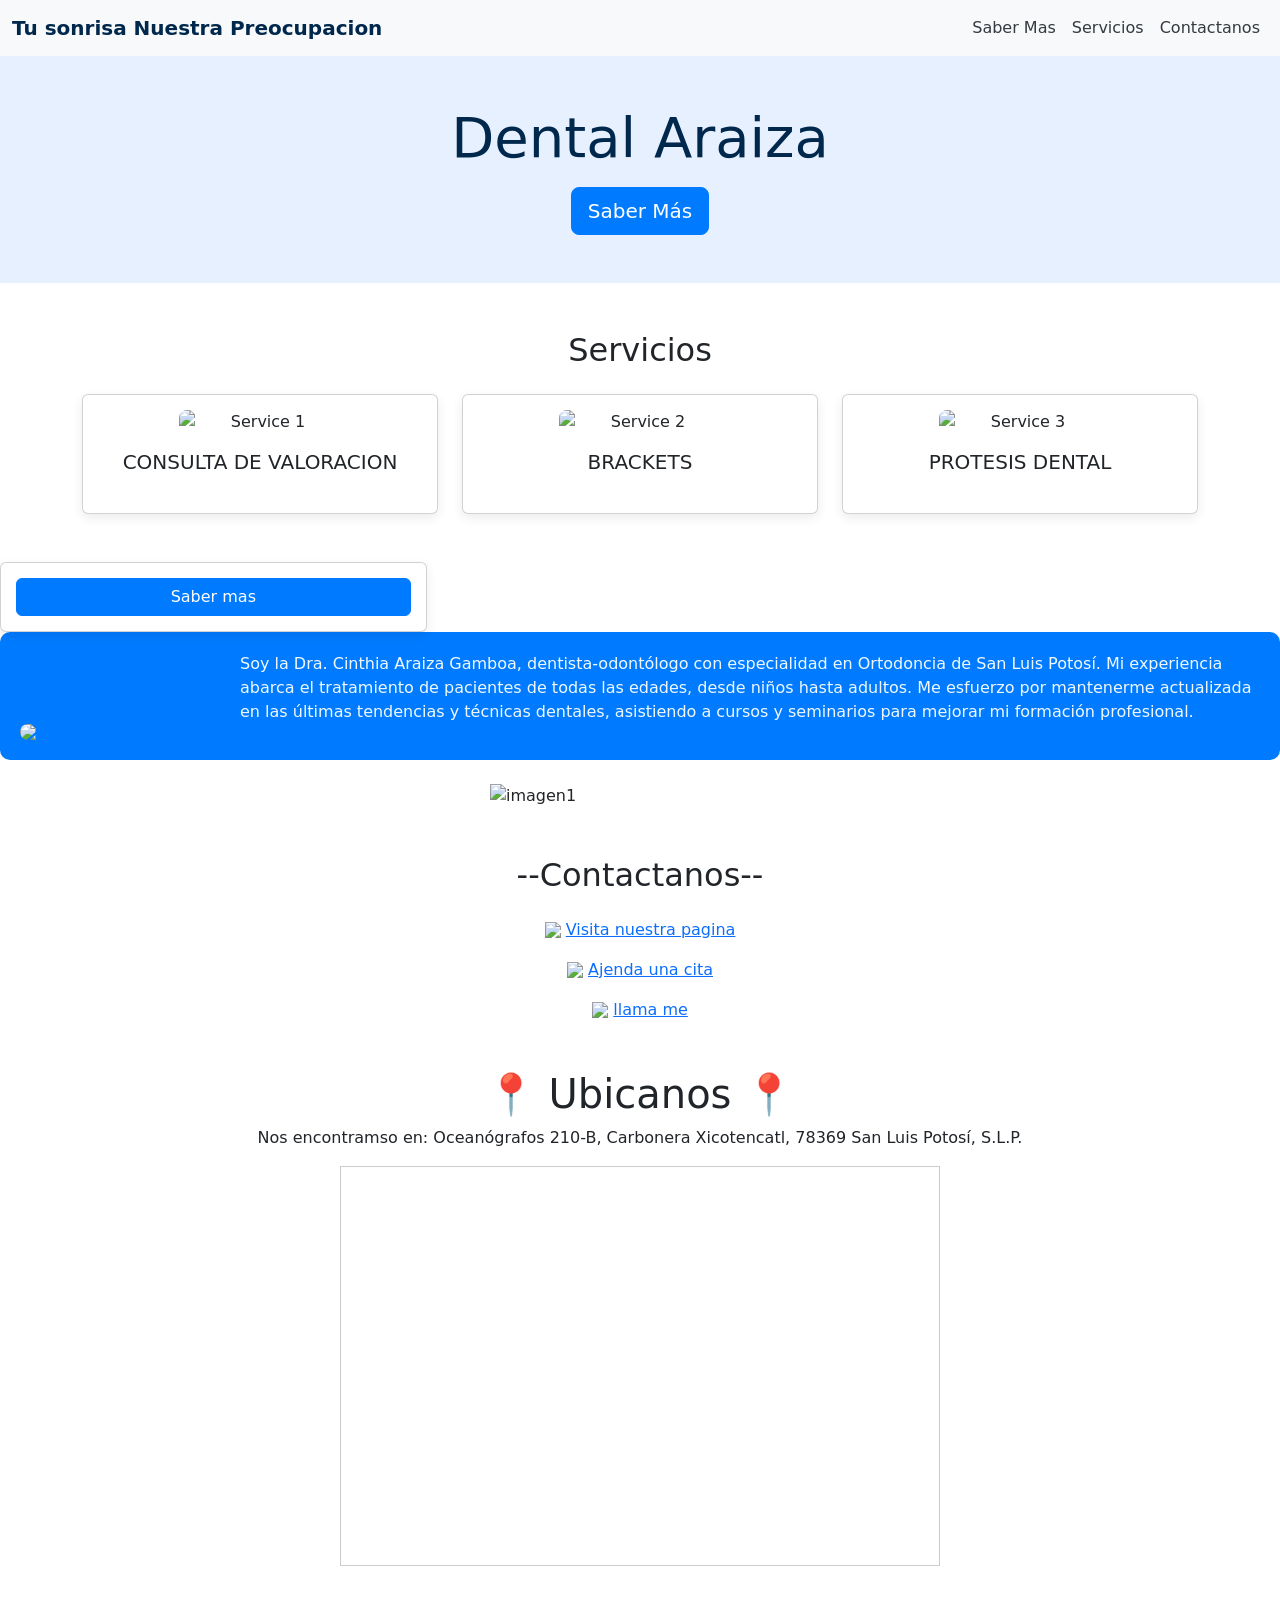
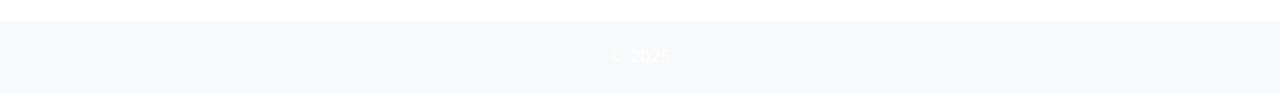
==== index.html @ 62133e4f "Fix HTML formatting and update Bootstrap links" ====
<!DOCTYPE html>
<html lang="en">
<head>
    <meta charset="UTF-8">
    <meta name="viewport" content="width=device-width, initial-scale=1.0">
    <title>Dental Araiza</title>
    <!--Prueba de favicon-->
    <link rel="icon" href="https://tinyurl.com/54ddybhw" type="image/x-icon">
    <link href="https://cdn.jsdelivr.net/npm/bootstrap@5.2.3/dist/css/bootstrap.min.css" rel="stylesheet">
    <link href="styleindex.css" rel="stylesheet">
    <script src="https://cdn.jsdelivr.net/npm/bootstrap@5.2.3/dist/js/bootstrap.bundle.min.js"></script>
    <link href="https://cdn.jsdelivr.net/npm/bootstrap@5.3.3/dist/css/bootstrap.min.css" rel="stylesheet">
    <script src="https://cdn.jsdelivr.net/npm/bootstrap@5.3.3/dist/js/bootstrap.bundle.min.js"></script>
</head>
<body>
    <nav class="navbar navbar-expand-lg navbar-light bg-light">
        <div class="container-fluid">
            <a class="navbar-brand" href="#">Tu sonrisa Nuestra Preocupacion</a>
            <button class="navbar-toggler" type="button" data-bs-toggle="collapse" data-bs-target="#navbarNav" aria-controls="navbarNav" aria-expanded="false" aria-label="Toggle navigation">
                <span class="navbar-toggler-icon"></span>
            </button>
            <div class="collapse navbar-collapse" id="navbarNav">
                <ul class="navbar-nav ms-auto">
                    <li class="nav-item">
                        <a class="nav-link" href="#mas">Saber Mas</a>
                    </li>
                    <li class="nav-item">
                        <a class="nav-link" href="servicio.html">Servicios</a>
                    </li>
                    <li class="nav-item">
                        <a class="nav-link" href="#contactanos">Contactanos</a>
                    </li>
                </ul>
            </div>
        </div>
    </nav>

    <div class="container-fluid bg-light text-center py-5">
        <h1 class="display-4">Dental Araiza</h1>
        <p class="lead"></p>
        <a href="#mas" class="btn btn-primary btn-lg">Saber Más</a>
    </div>

    <div class="container my-5" id="services">
        <h2 class="text-center mb-4">Servicios</h2>
        <div class="row">
            <div class="col-md-4">
                <div class="card">
                    <img src="https://tinyurl.com/2xsndt2h" class="card-img-top" alt="Service 1">
                    <div class="card-body">
                        <h5 class="card-title">CONSULTA DE VALORACION</h5>
                    </div>
                </div>
            </div>
            <div class="col-md-4">
                <div class="card">
                    <img src="https://tinyurl.com/2daadvd9" class="card-img-top" alt="Service 2">
                    <div class="card-body">
                        <h5 class="card-title">BRACKETS</h5>
                    </div>
                </div>
            </div>
            <div class="col-md-4">
                <div class="card">
                    <img src="https://tinyurl.com/4r7c37hk" class="card-img-top" alt="Service 3">
                    <div class="card-body">
                        <h5 class="card-title">PROTESIS DENTAL</h5>
                    </div>
                </div>
            </div>
        </div>
    </div>
            <div class="col-md-4">
                <div class="card">
                        <a href="servicio.html" class="btn btn-primary">Saber mas</a>
                </div>
            </div>

    <div id="mas">
        <div class="About">
            <img class="doctor" src="https://tinyurl.com/j8mm323s">
            <p>Soy la Dra. Cinthia Araiza Gamboa, dentista-odontólogo con especialidad en Ortodoncia de San Luis Potosí. Mi experiencia abarca el tratamiento de pacientes de todas las edades, desde niños hasta adultos. Me esfuerzo por mantenerme actualizada en las últimas tendencias y técnicas dentales, asistiendo a cursos y seminarios para mejorar mi formación profesional.</p>
        </div>
    </div>
    <br>
<div id="demo" class="carousel slide" data-bs-ride="carousel">
    <!-- Indicators/dots -->
    <div class="carousel-indicators">
        <button type="button" data-bs-target="#demo" data-bs-slide-to="0" class="active"></button>
        <button type="button" data-bs-target="#demo" data-bs-slide-to="1"></button>
        <button type="button" data-bs-target="#demo" data-bs-slide-to="2"></button>
    </div>
    <!-- The slideshow/carousel -->
    <div class="carousel-inner">
        <div class="carousel-item active">
            <img src="https://tinyurl.com/y52wh85e" alt="imagen1" class="d-block fotos">
        </div>
        <div class="carousel-item">
            <img src="https://tinyurl.com/4mb5wj7v" alt="imagen2" class="d-block fotos">
        </div>
        <div class="carousel-item">
            <img src="https://tinyurl.com/yc4af867" alt="imagen3" class="d-block fotos">
        </div>
    </div>
    <!-- Left and right controls/icons -->
    <button class="carousel-control-prev" type="button" data-bs-target="#demo" data-bs-slide="prev">
        <span class="carousel-control-prev-icon"></span>
    </button>
    <button class="carousel-control-next" type="button" data-bs-target="#demo" data-bs-slide="next" >
        <span class="carousel-control-next-icon"></span>
    </button>
</div>


    </div>
    <div class="container my-5" id="contactanos">
        <h2 class="text-center mb-4">--Contactanos--</h2>
        <div><center><p> <img src="https://tinyurl.com/3adaf8fm" height="50">  
        <a href="https://www.facebook.com/share/16NKYJTuX9/">Visita nuestra pagina</a> </p>
        <img src="https://tinyurl.com/ycyra7s7"  height="50">
        <a href="https://wa.me?524442342715">Ajenda una cita </a>
       <p></p> 
       <img src="https://th.bing.com/th/id/OIP.udYqI-7WqzTa433W3E5ZgAHaHc?w=218&h=219&c=7&r=0&o=7&dpr=1.3&pid=1.7&rm=3" height="50">
       <a href="tel://4444242761/"> llama me </a></center>
        </div>
    </div>
 <div class="container my-5" id="ubicanos">
    <center><h1>  &#128205; Ubicanos &#128205;</h1>
        <p>Nos encontramso en: Oceanógrafos 210-B, Carbonera Xicotencatl, 78369 San Luis Potosí, S.L.P. </p>
        <iframe src="https://tinyurl.com/2tpsj77n" width="600" 
        height="400" 
        style="border:1px solid #ccc;">
    </iframe>
    </center>

</div>

    <footer class="bg-light text-center py-4">
        <p>© 2025</p>
    </footer>
</body>

</html>
---- styleindex.css ----
/* --- 1. Variables y Animaciones Globales --- */
:root {
    --blue-primary: #007bff;
    --blue-dark: #00274c;
    --blue-light: #e6f0ff;
    --text-color: #343a40;
}

body {
    font-family: 'Segoe UI', Tahoma, Geneva, Verdana, sans-serif;
}

a, button, .card {
    transition: all 0.3s ease-in-out; 
}


.container-fluid.bg-light.text-center.py-5 {
    background-color: var(--blue-light) !important;
    color: var(--blue-dark);
}

.display-4 {
    color: var(--blue-dark);
}

.navbar-brand {
    font-weight: 900;
    color: var(--blue-dark) !important;
}

.navbar-light .navbar-nav .nav-link {
    color: var(--text-color);
}


.navbar-light .navbar-nav .nav-link:hover {
    color: var(--blue-primary) !important;
    text-shadow: 0 0 5px rgba(0, 123, 255, 0.4); /* Efecto de resplandor azul */
}

.btn-primary {
    background-color: var(--blue-primary) !important;
    border-color: var(--blue-primary) !important;
    position: relative; 
    overflow: hidden;
}

/* Animación: Sombra de pulsación al pasar el ratón en el botón */
.btn-primary:hover {
    background-color: #0056b3 !important; /* Azul más oscuro al hover */
    box-shadow: 0 0 20px rgba(0, 123, 255, 0.6); /* Sombra intensa */
    transform: translateY(-2px); /* Se levanta ligeramente */
}

/* --- 3. Estilos de Tarjetas (Servicios) --- */

.card {
    border: 1px solid var(--blue-light);
    box-shadow: 0 4px 12px rgba(0, 0, 0, 0.08);
    text-align: center;
    padding: 15px;
}
.card img{
    height: 50%;
    width: 50%;
    display: block;
    margin: 0 auto;
    border-radius: 8px;
}
/* Animación: Card se levanta y la imagen se agranda ligeramente */
.card:hover {
    box-shadow: 0 8px 20px rgba(0, 0, 0, 0.15); /* Sombra más grande */
    transform: translateY(-8px); /* Se mueve hacia arriba */
}

.card-img-top {
    /* Aseguramos que la transición sea solo para la imagen */
    transition: transform 0.5s ease-in-out;
    overflow: hidden;
}

.card:hover .card-img-top {
    transform: scale(1.05); /* Zoom sutil en la imagen al hacer hover en la tarjeta */
}

/* --- 4. Estilo de Footer --- */
footer {
    background-color: var(--blue-dark) !important; /* Fondo azul marino profundo */
    color: #ffffff !important;
}

footer p {
    margin: 0;
}

.fotos {
    display: block;            
    margin: 0 auto;            
    max-width: 300px;             
    height: auto;                
}

.About {
    background-color: var(--blue-primary);
    color: aliceblue;
    display: flex;              
    align-items: flex-end;     
    gap: 20px;                 
    padding: 20px;             
    border-radius: 10px;        
}

.doctor {
    height: auto;               
    width: 200px;              
    max-width: 40%;            
    border-radius: 8px;         
    object-fit: cover;          
    display: block;
}

.About p {
    flex: 1;                   
    font-size: 1rem;
    line-height: 1.5;           
}
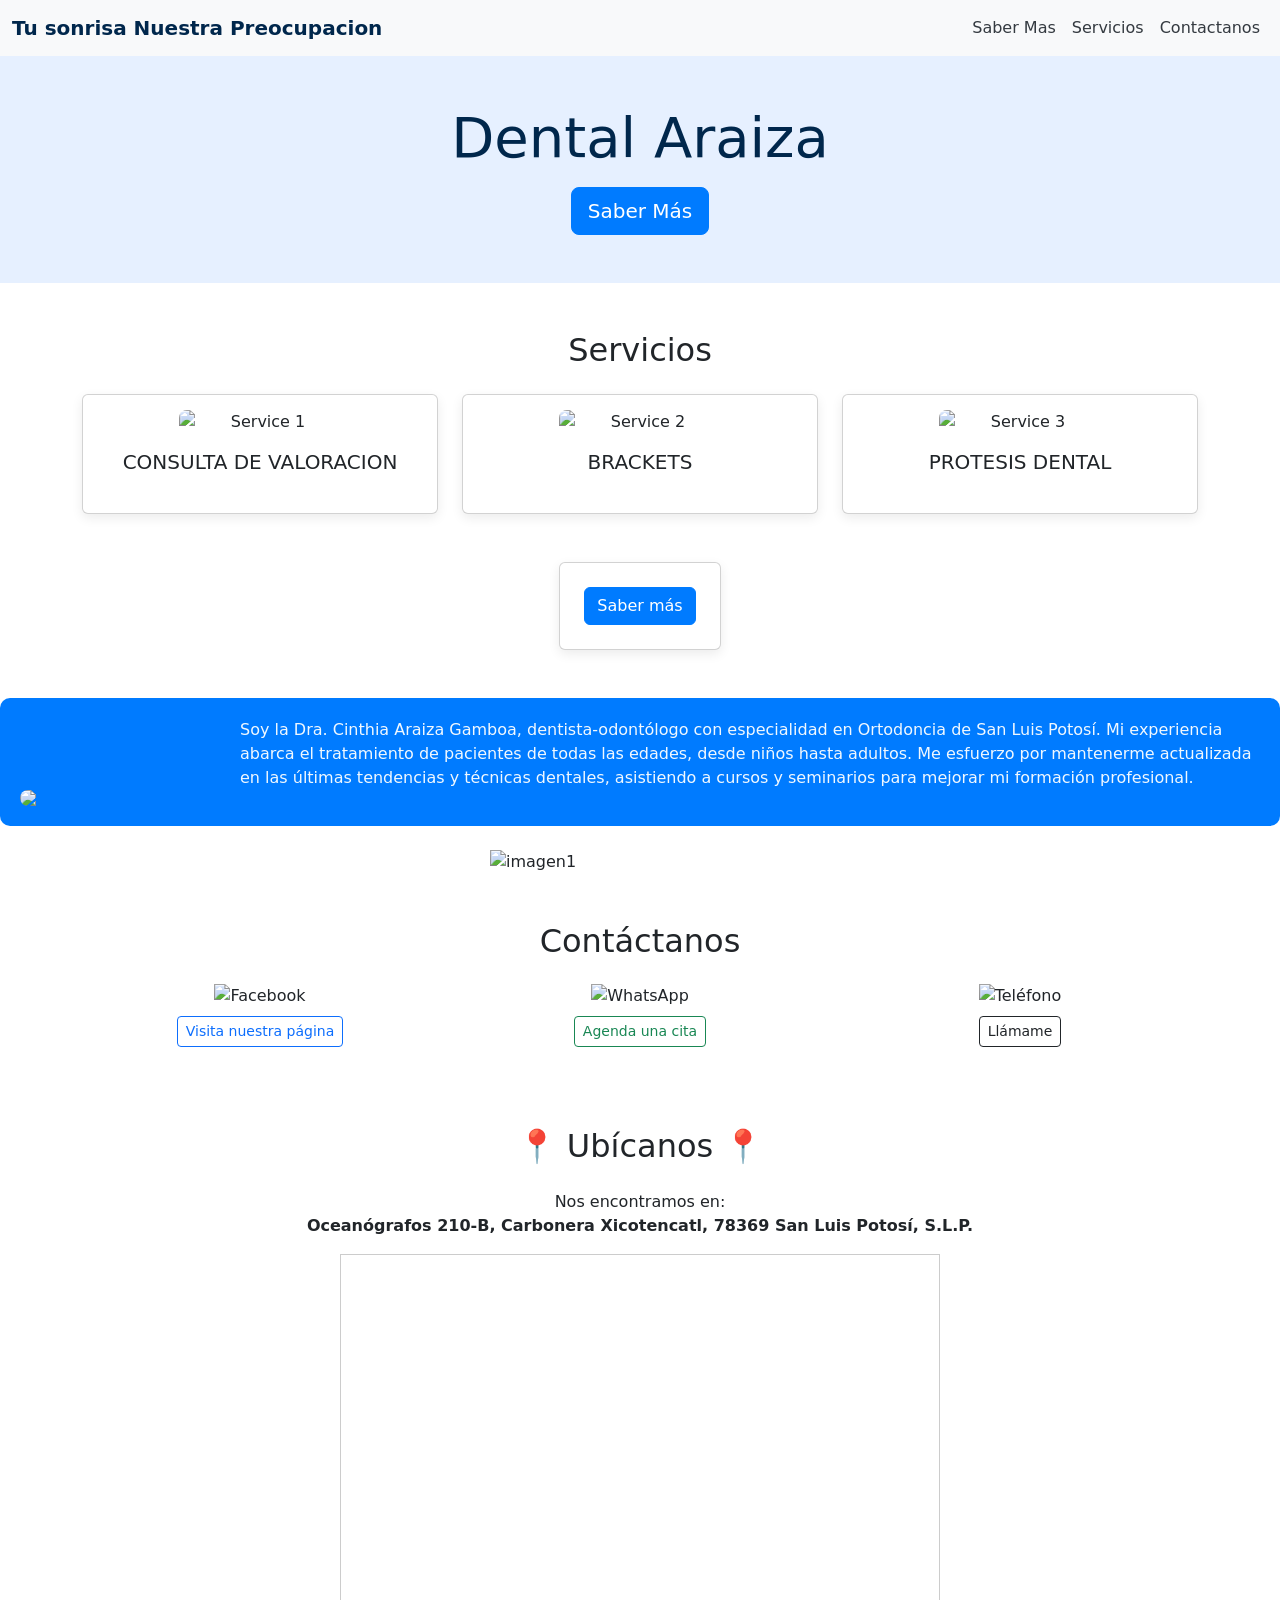
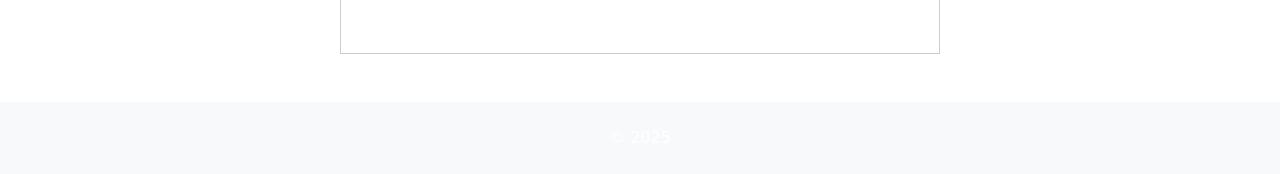
==== commit 3980de88: "Update index.html" ====
--- a/index.html
+++ b/index.html
@@ -70,11 +70,13 @@
             </div>
         </div>
     </div>
-            <div class="col-md-4">
-                <div class="card">
-                        <a href="servicio.html" class="btn btn-primary">Saber mas</a>
-                </div>
-            </div>
+
+<div class="d-flex justify-content-center my-5">
+  <div class="card p-4 text-center">
+    <a href="servicio.html" class="btn btn-primary">Saber más</a>
+  </div>
+</div>
+
 
     <div id="mas">
         <div class="About">
@@ -112,28 +114,50 @@
 </div>
 
 
+<div class="container my-5" id="contactanos">
+  <h2 class="text-center mb-4">Contáctanos</h2>
+  <div class="row text-center">
+    <!-- Facebook -->
+    <div class="col-md-4 mb-3">
+      <img src="https://tinyurl.com/3adaf8fm" height="50" alt="Facebook">
+      <p class="mt-2">
+        <a href="https://www.facebook.com/share/16NKYJTuX9/" class="btn btn-outline-primary btn-sm">
+          Visita nuestra página
+        </a>
+      </p>
     </div>
-    <div class="container my-5" id="contactanos">
-        <h2 class="text-center mb-4">--Contactanos--</h2>
-        <div><center><p> <img src="https://tinyurl.com/3adaf8fm" height="50">  
-        <a href="https://www.facebook.com/share/16NKYJTuX9/">Visita nuestra pagina</a> </p>
-        <img src="https://tinyurl.com/ycyra7s7"  height="50">
-        <a href="https://wa.me?524442342715">Ajenda una cita </a>
-       <p></p> 
-       <img src="https://th.bing.com/th/id/OIP.udYqI-7WqzTa433W3E5ZgAHaHc?w=218&h=219&c=7&r=0&o=7&dpr=1.3&pid=1.7&rm=3" height="50">
-       <a href="tel://4444242761/"> llama me </a></center>
-        </div>
+    <!-- WhatsApp -->
+    <div class="col-md-4 mb-3">
+      <img src="https://tinyurl.com/ycyra7s7" height="50" alt="WhatsApp">
+      <p class="mt-2">
+        <a href="https://wa.me/524442342715" class="btn btn-outline-success btn-sm">
+          Agenda una cita
+        </a>
+      </p>
     </div>
- <div class="container my-5" id="ubicanos">
-    <center><h1>  &#128205; Ubicanos &#128205;</h1>
-        <p>Nos encontramso en: Oceanógrafos 210-B, Carbonera Xicotencatl, 78369 San Luis Potosí, S.L.P. </p>
-        <iframe src="https://tinyurl.com/2tpsj77n" width="600" 
-        height="400" 
-        style="border:1px solid #ccc;">
-    </iframe>
-    </center>
+    <!-- Teléfono -->
+    <div class="col-md-4 mb-3">
+      <img src="https://th.bing.com/th/id/OIP.udYqI-7WqzTa433W3E5ZgAHaHc?w=218&h=219&c=7&r=0&o=7&dpr=1.3&pid=1.7&rm=3" height="50" alt="Teléfono">
+      <p class="mt-2">
+        <a href="tel:4444242761" class="btn btn-outline-dark btn-sm">
+          Llámame
+        </a>
+      </p>
+    </div>
+  </div>
+</div>
 
+<div class="container my-5" id="ubicanos">
+  <h2 class="text-center mb-4">📍 Ubícanos 📍</h2>
+  <p class="text-center">
+    Nos encontramos en: <br>
+    <strong>Oceanógrafos 210-B, Carbonera Xicotencatl, 78369 San Luis Potosí, S.L.P.</strong>
+  </p>
+  <div class="d-flex justify-content-center">
+    <iframe src="https://tinyurl.com/2tpsj77n" width="600" height="400" style="border:1px solid #ccc;" allowfullscreen="" loading="lazy"></iframe>
+  </div>
 </div>
+
 
     <footer class="bg-light text-center py-4">
         <p>© 2025</p>
@@ -147,4 +171,3 @@
 
 
 
-
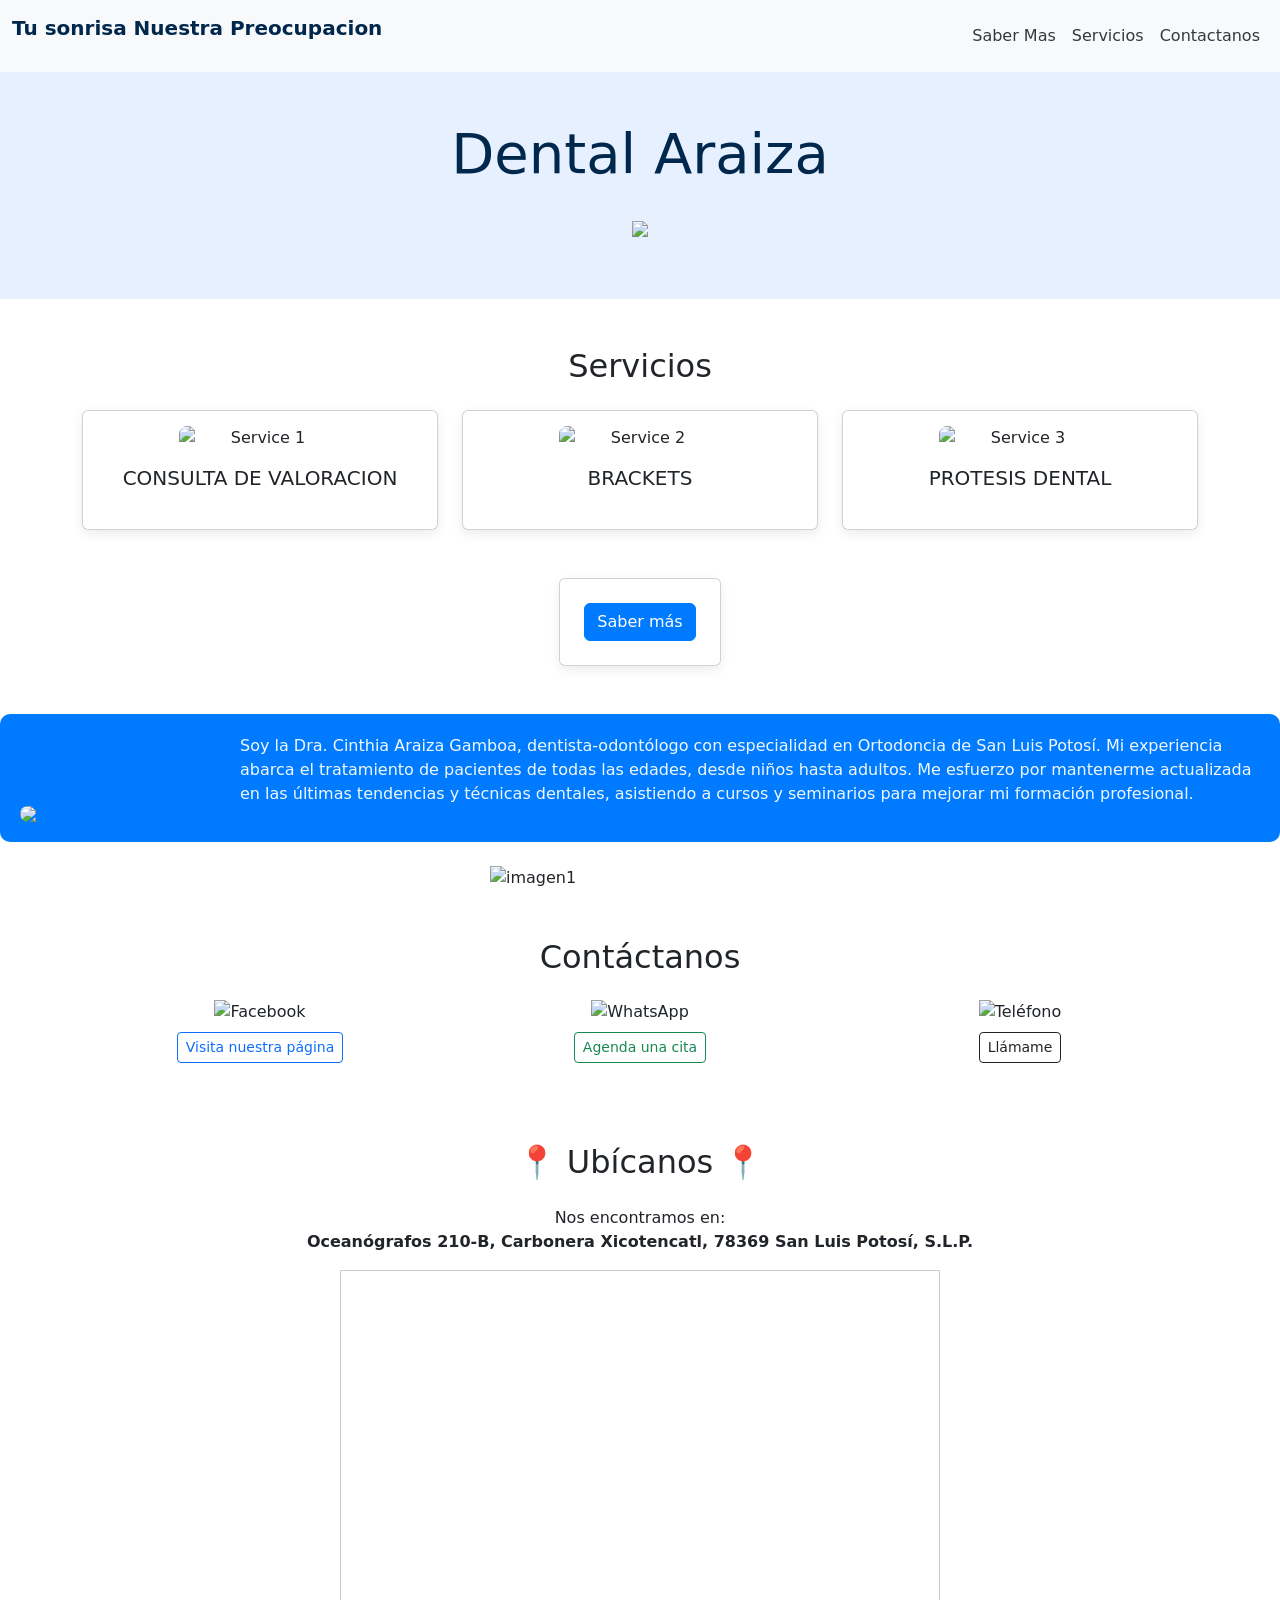
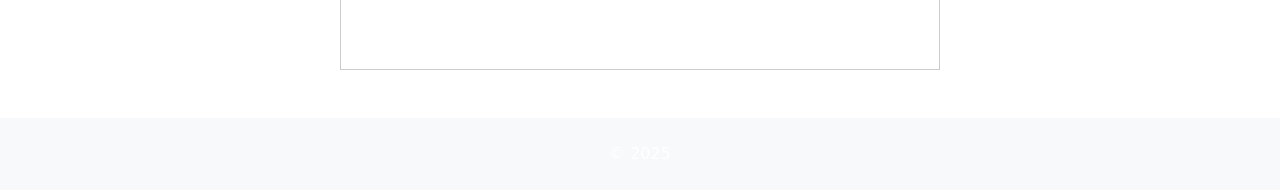
==== commit e8c75465: "Change favicon and button image Updated favicon and button image in the HTML file." ====
--- a/index.html
+++ b/index.html
@@ -5,7 +5,7 @@
     <meta name="viewport" content="width=device-width, initial-scale=1.0">
     <title>Dental Araiza</title>
     <!--Prueba de favicon-->
-    <link rel="icon" href="https://tinyurl.com/54ddybhw" type="image/x-icon">
+    <link rel="icon" href="mini-icono.png" type="image/x-icon">
     <link href="https://cdn.jsdelivr.net/npm/bootstrap@5.2.3/dist/css/bootstrap.min.css" rel="stylesheet">
     <link href="styleindex.css" rel="stylesheet">
     <script src="https://cdn.jsdelivr.net/npm/bootstrap@5.2.3/dist/js/bootstrap.bundle.min.js"></script>
@@ -15,7 +15,7 @@
 <body>
     <nav class="navbar navbar-expand-lg navbar-light bg-light">
         <div class="container-fluid">
-            <a class="navbar-brand" href="#">Tu sonrisa Nuestra Preocupacion</a>
+            <p class="navbar-brand">Tu sonrisa Nuestra Preocupacion</p>
             <button class="navbar-toggler" type="button" data-bs-toggle="collapse" data-bs-target="#navbarNav" aria-controls="navbarNav" aria-expanded="false" aria-label="Toggle navigation">
                 <span class="navbar-toggler-icon"></span>
             </button>
@@ -38,7 +38,7 @@
     <div class="container-fluid bg-light text-center py-5">
         <h1 class="display-4">Dental Araiza</h1>
         <p class="lead"></p>
-        <a href="#mas" class="btn btn-primary btn-lg">Saber Más</a>
+        <a href="#mas" class="btn btn-pequeno btn-lg"><img src="botton.png"></a>
     </div>
 
     <div class="container my-5" id="services">
@@ -91,17 +91,22 @@
         <button type="button" data-bs-target="#demo" data-bs-slide-to="0" class="active"></button>
         <button type="button" data-bs-target="#demo" data-bs-slide-to="1"></button>
         <button type="button" data-bs-target="#demo" data-bs-slide-to="2"></button>
+        <button type="button" data-bs-target="#demo" data-bs-slide-to="3"></button>
     </div>
     <!-- The slideshow/carousel -->
     <div class="carousel-inner">
         <div class="carousel-item active">
-            <img src="https://tinyurl.com/y52wh85e" alt="imagen1" class="d-block fotos">
+            <img src="carrusel1.jpg" alt="imagen1" class="d-block fotos">
         </div>
         <div class="carousel-item">
-            <img src="https://tinyurl.com/4mb5wj7v" alt="imagen2" class="d-block fotos">
+            <img src="carrusel2.jpg" alt="imagen2" class="d-block fotos">
         </div>
         <div class="carousel-item">
-            <img src="https://tinyurl.com/yc4af867" alt="imagen3" class="d-block fotos">
+            <img src="carrusel3.jpg" alt="imagen3" class="d-block fotos">
+        </div>
+            
+        <div class="carousel-item">
+            <img src="carrusel4.jpg" alt="imagen3" class="d-block fotos">
         </div>
     </div>
     <!-- Left and right controls/icons -->
--- a/styleindex.css
+++ b/styleindex.css
@@ -13,6 +13,7 @@
 a, button, .card {
     transition: all 0.3s ease-in-out; 
 }
+
 
 
 .container-fluid.bg-light.text-center.py-5 {
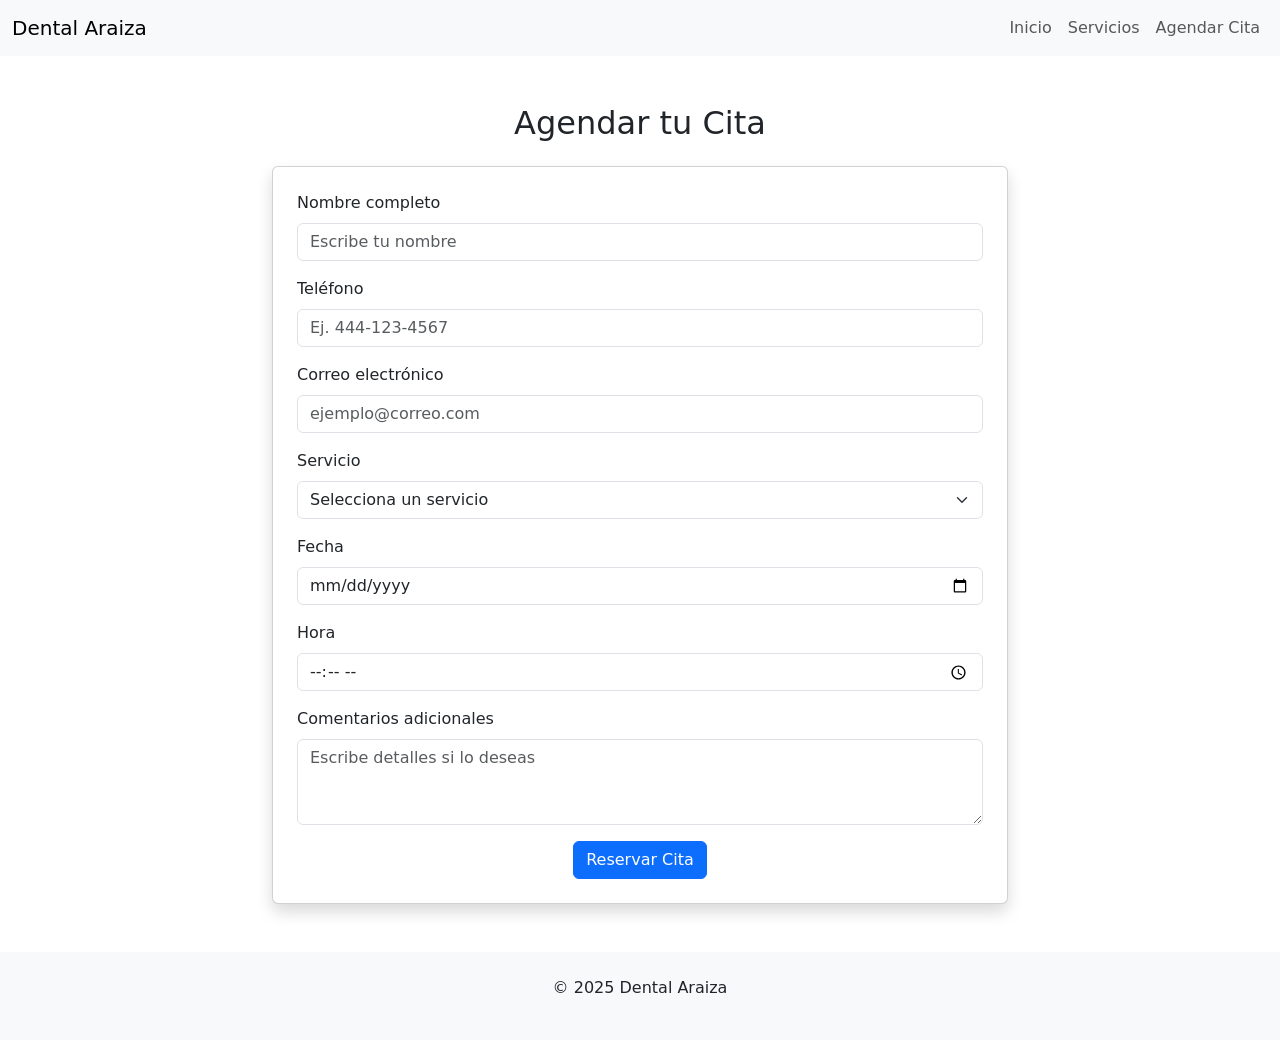
==== commit 8d587351: "Update index.html" ====
--- a/index.html
+++ b/index.html
@@ -1,178 +1,99 @@
 <!DOCTYPE html>
-<html lang="en">
+<html lang="es">
 <head>
-    <meta charset="UTF-8">
-    <meta name="viewport" content="width=device-width, initial-scale=1.0">
-    <title>Dental Araiza</title>
-    <!--Prueba de favicon-->
-    <link rel="icon" href="mini-icono.png" type="image/x-icon">
-    <link href="https://cdn.jsdelivr.net/npm/bootstrap@5.2.3/dist/css/bootstrap.min.css" rel="stylesheet">
-    <link href="styleindex.css" rel="stylesheet">
-    <script src="https://cdn.jsdelivr.net/npm/bootstrap@5.2.3/dist/js/bootstrap.bundle.min.js"></script>
-    <link href="https://cdn.jsdelivr.net/npm/bootstrap@5.3.3/dist/css/bootstrap.min.css" rel="stylesheet">
-    <script src="https://cdn.jsdelivr.net/npm/bootstrap@5.3.3/dist/js/bootstrap.bundle.min.js"></script>
+  <meta charset="UTF-8">
+  <meta name="viewport" content="width=device-width, initial-scale=1.0">
+  <title>Agendar Cita - Dental Araiza</title>
+  <link href="https://cdn.jsdelivr.net/npm/bootstrap@5.3.3/dist/css/bootstrap.min.css" rel="stylesheet">
+  <script src="https://cdn.jsdelivr.net/npm/bootstrap@5.3.3/dist/js/bootstrap.bundle.min.js"></script>
 </head>
 <body>
-    <nav class="navbar navbar-expand-lg navbar-light bg-light">
-        <div class="container-fluid">
-            <p class="navbar-brand">Tu sonrisa Nuestra Preocupacion</p>
-            <button class="navbar-toggler" type="button" data-bs-toggle="collapse" data-bs-target="#navbarNav" aria-controls="navbarNav" aria-expanded="false" aria-label="Toggle navigation">
-                <span class="navbar-toggler-icon"></span>
-            </button>
-            <div class="collapse navbar-collapse" id="navbarNav">
-                <ul class="navbar-nav ms-auto">
-                    <li class="nav-item">
-                        <a class="nav-link" href="#mas">Saber Mas</a>
-                    </li>
-                    <li class="nav-item">
-                        <a class="nav-link" href="servicio.html">Servicios</a>
-                    </li>
-                    <li class="nav-item">
-                        <a class="nav-link" href="#contactanos">Contactanos</a>
-                    </li>
-                </ul>
+  <!-- Navbar -->
+  <nav class="navbar navbar-expand-lg navbar-light bg-light">
+    <div class="container-fluid">
+      <a class="navbar-brand" href="index.html">Dental Araiza</a>
+      <button class="navbar-toggler" type="button" data-bs-toggle="collapse" data-bs-target="#navbarNav">
+        <span class="navbar-toggler-icon"></span>
+      </button>
+      <div class="collapse navbar-collapse" id="navbarNav">
+        <ul class="navbar-nav ms-auto">
+          <li class="nav-item"><a class="nav-link" href="index.html">Inicio</a></li>
+          <li class="nav-item"><a class="nav-link" href="servicio.html">Servicios</a></li>
+          <li class="nav-item"><a class="nav-link" href="citas.html">Agendar Cita</a></li>
+        </ul>
+      </div>
+    </div>
+  </nav>
+
+  <!-- Formulario de citas -->
+  <div class="container my-5">
+    <h2 class="text-center mb-4">Agendar tu Cita</h2>
+    <div class="row justify-content-center">
+      <div class="col-md-8">
+        <div class="card shadow p-4">
+          <form action="mailto:185747@upslp.edu.mx" method="POST">
+            <!-- Nombre -->
+            <div class="mb-3">
+              <label for="nombre" class="form-label">Nombre completo</label>
+              <input type="text" class="form-control" id="nombre" placeholder="Escribe tu nombre" required>
             </div>
+            <!-- Teléfono -->
+            <div class="mb-3">
+              <label for="telefono" class="form-label">Teléfono</label>
+              <input type="tel" class="form-control" id="telefono" placeholder="Ej. 444-123-4567" required>
+            </div>
+            <!-- Correo -->
+            <div class="mb-3">
+              <label for="correo" class="form-label">Correo electrónico</label>
+              <input type="email" class="form-control" id="correo" placeholder="ejemplo@correo.com" required>
+            </div>
+            <!-- Servicio -->
+            <div class="mb-3">
+              <label for="servicio" class="form-label">Servicio</label>
+              <select class="form-select" id="servicio" required>
+                <option value="">Selecciona un servicio</option>
+                <option>Consulta de valoración</option>
+                <option>Brackets</option>
+                <option>Prótesis dental</option>
+                <option>Limpieza dental</option>
+                <option>Blanqueamiento dental</option>
+                <option>Empaste</option>
+                <option>Extracciones</option>
+                <option>Incrustaciones</option>
+                <option>Desmanchamiento</option>
+                <option>Curetaje (Limpieza Profunda)</option>
+                <option>Guardas Occlusales</option>
+                <option>Mantenedores de espacios</option>
+              </select>
+            </div>
+            <!-- Fecha -->
+            <div class="mb-3">
+              <label for="fecha" class="form-label">Fecha</label>
+              <input type="date" class="form-control" id="fecha" required>
+            </div>
+            <!-- Hora -->
+            <div class="mb-3">
+              <label for="hora" class="form-label">Hora</label>
+              <input type="time" class="form-control" id="hora" required>
+            </div>
+            <!-- Comentarios -->
+            <div class="mb-3">
+              <label for="comentarios" class="form-label">Comentarios adicionales</label>
+              <textarea class="form-control" id="comentarios" rows="3" placeholder="Escribe detalles si lo deseas"></textarea>
+            </div>
+            <!-- Botón -->
+            <div class="text-center">
+              <button type="submit" class="btn btn-primary">Reservar Cita</button>
+            </div>
+          </form>
         </div>
-    </nav>
-
-    <div class="container-fluid bg-light text-center py-5">
-        <h1 class="display-4">Dental Araiza</h1>
-        <p class="lead"></p>
-        <a href="#mas" class="btn btn-pequeno btn-lg"><img src="botton.png"></a>
-    </div>
-
-    <div class="container my-5" id="services">
-        <h2 class="text-center mb-4">Servicios</h2>
-        <div class="row">
-            <div class="col-md-4">
-                <div class="card">
-                    <img src="https://tinyurl.com/2xsndt2h" class="card-img-top" alt="Service 1">
-                    <div class="card-body">
-                        <h5 class="card-title">CONSULTA DE VALORACION</h5>
-                    </div>
-                </div>
-            </div>
-            <div class="col-md-4">
-                <div class="card">
-                    <img src="https://tinyurl.com/2daadvd9" class="card-img-top" alt="Service 2">
-                    <div class="card-body">
-                        <h5 class="card-title">BRACKETS</h5>
-                    </div>
-                </div>
-            </div>
-            <div class="col-md-4">
-                <div class="card">
-                    <img src="https://tinyurl.com/4r7c37hk" class="card-img-top" alt="Service 3">
-                    <div class="card-body">
-                        <h5 class="card-title">PROTESIS DENTAL</h5>
-                    </div>
-                </div>
-            </div>
-        </div>
-    </div>
-
-<div class="d-flex justify-content-center my-5">
-  <div class="card p-4 text-center">
-    <a href="servicio.html" class="btn btn-primary">Saber más</a>
-  </div>
-</div>
-
-
-    <div id="mas">
-        <div class="About">
-            <img class="doctor" src="https://tinyurl.com/j8mm323s">
-            <p>Soy la Dra. Cinthia Araiza Gamboa, dentista-odontólogo con especialidad en Ortodoncia de San Luis Potosí. Mi experiencia abarca el tratamiento de pacientes de todas las edades, desde niños hasta adultos. Me esfuerzo por mantenerme actualizada en las últimas tendencias y técnicas dentales, asistiendo a cursos y seminarios para mejorar mi formación profesional.</p>
-        </div>
-    </div>
-    <br>
-<div id="demo" class="carousel slide" data-bs-ride="carousel">
-    <!-- Indicators/dots -->
-    <div class="carousel-indicators">
-        <button type="button" data-bs-target="#demo" data-bs-slide-to="0" class="active"></button>
-        <button type="button" data-bs-target="#demo" data-bs-slide-to="1"></button>
-        <button type="button" data-bs-target="#demo" data-bs-slide-to="2"></button>
-        <button type="button" data-bs-target="#demo" data-bs-slide-to="3"></button>
-    </div>
-    <!-- The slideshow/carousel -->
-    <div class="carousel-inner">
-        <div class="carousel-item active">
-            <img src="carrusel1.jpg" alt="imagen1" class="d-block fotos">
-        </div>
-        <div class="carousel-item">
-            <img src="carrusel2.jpg" alt="imagen2" class="d-block fotos">
-        </div>
-        <div class="carousel-item">
-            <img src="carrusel3.jpg" alt="imagen3" class="d-block fotos">
-        </div>
-            
-        <div class="carousel-item">
-            <img src="carrusel4.jpg" alt="imagen3" class="d-block fotos">
-        </div>
-    </div>
-    <!-- Left and right controls/icons -->
-    <button class="carousel-control-prev" type="button" data-bs-target="#demo" data-bs-slide="prev">
-        <span class="carousel-control-prev-icon"></span>
-    </button>
-    <button class="carousel-control-next" type="button" data-bs-target="#demo" data-bs-slide="next" >
-        <span class="carousel-control-next-icon"></span>
-    </button>
-</div>
-
-
-<div class="container my-5" id="contactanos">
-  <h2 class="text-center mb-4">Contáctanos</h2>
-  <div class="row text-center">
-    <!-- Facebook -->
-    <div class="col-md-4 mb-3">
-      <img src="https://tinyurl.com/3adaf8fm" height="50" alt="Facebook">
-      <p class="mt-2">
-        <a href="https://www.facebook.com/share/16NKYJTuX9/" class="btn btn-outline-primary btn-sm">
-          Visita nuestra página
-        </a>
-      </p>
-    </div>
-    <!-- WhatsApp -->
-    <div class="col-md-4 mb-3">
-      <img src="https://tinyurl.com/ycyra7s7" height="50" alt="WhatsApp">
-      <p class="mt-2">
-        <a href="https://wa.me/524442342715" class="btn btn-outline-success btn-sm">
-          Agenda una cita
-        </a>
-      </p>
-    </div>
-    <!-- Teléfono -->
-    <div class="col-md-4 mb-3">
-      <img src="https://th.bing.com/th/id/OIP.udYqI-7WqzTa433W3E5ZgAHaHc?w=218&h=219&c=7&r=0&o=7&dpr=1.3&pid=1.7&rm=3" height="50" alt="Teléfono">
-      <p class="mt-2">
-        <a href="tel:4444242761" class="btn btn-outline-dark btn-sm">
-          Llámame
-        </a>
-      </p>
+      </div>
     </div>
   </div>
-</div>
 
-<div class="container my-5" id="ubicanos">
-  <h2 class="text-center mb-4">📍 Ubícanos 📍</h2>
-  <p class="text-center">
-    Nos encontramos en: <br>
-    <strong>Oceanógrafos 210-B, Carbonera Xicotencatl, 78369 San Luis Potosí, S.L.P.</strong>
-  </p>
-  <div class="d-flex justify-content-center">
-    <iframe src="https://tinyurl.com/2tpsj77n" width="600" height="400" style="border:1px solid #ccc;" allowfullscreen="" loading="lazy"></iframe>
-  </div>
-</div>
-
-
-    <footer class="bg-light text-center py-4">
-        <p>© 2025</p>
-    </footer>
+  <!-- Footer -->
+  <footer class="bg-light text-center py-4">
+    <p>© 2025 Dental Araiza</p>
+  </footer>
 </body>
-
 </html>
-
-
-
-
-
-
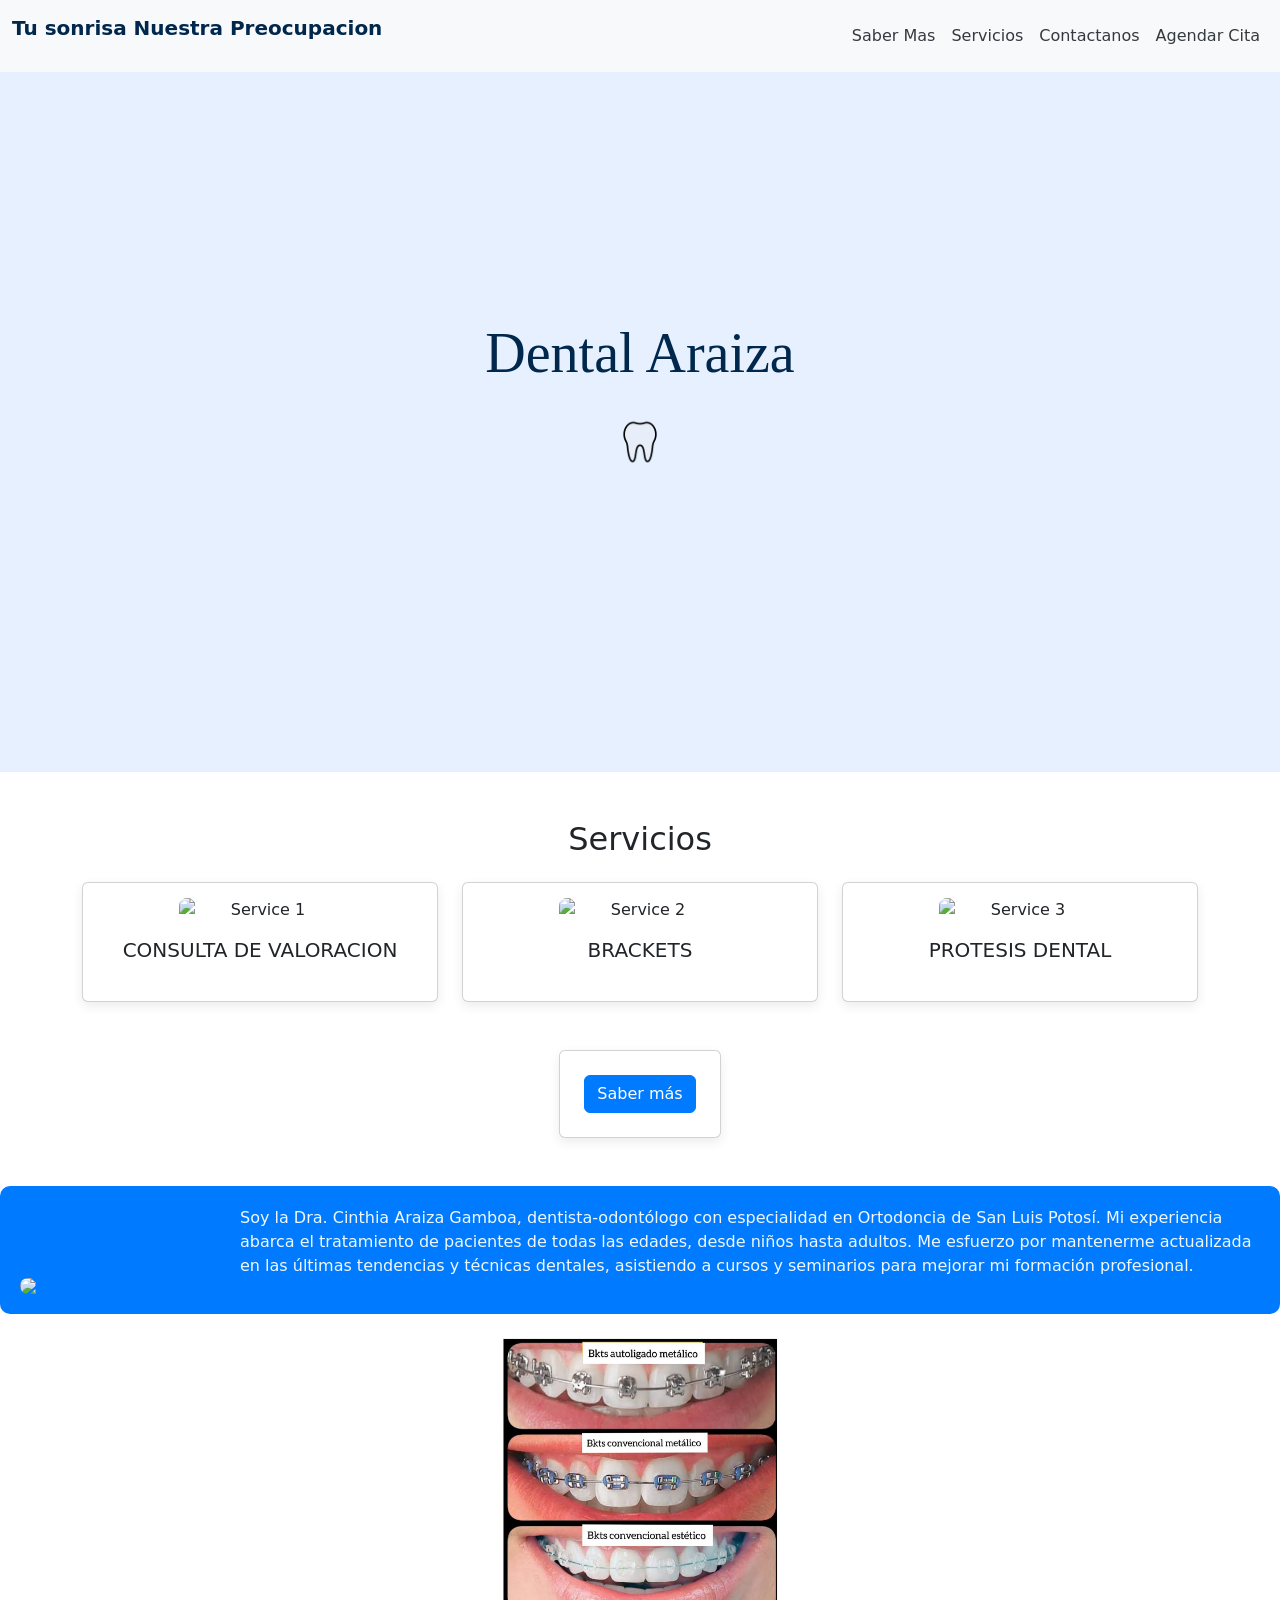
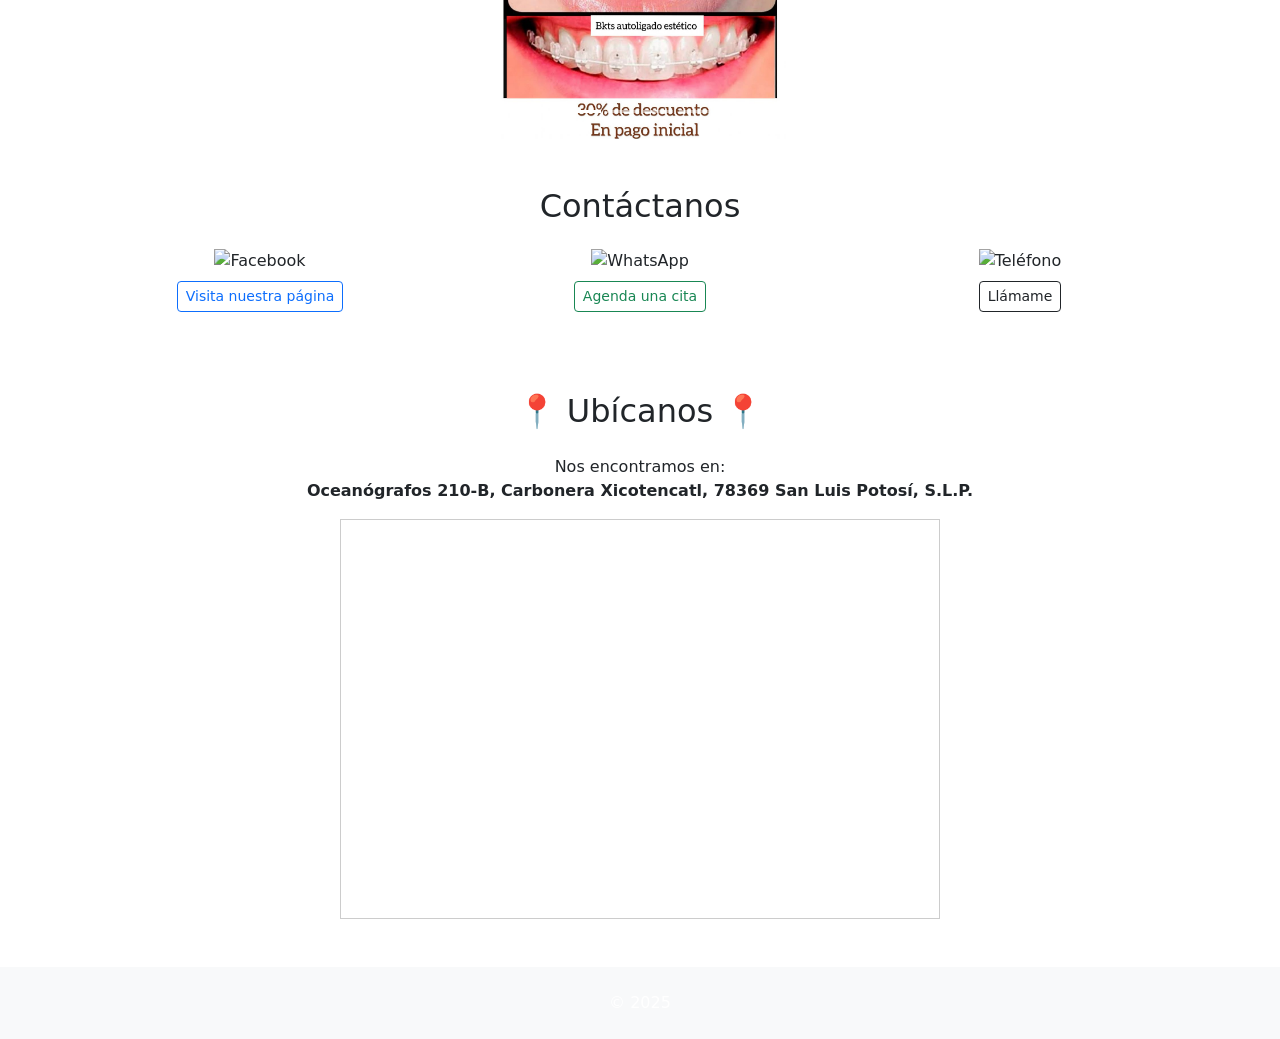
==== commit 4bd2efc2: "Update index.html" ====
--- a/index.html
+++ b/index.html
@@ -1,99 +1,182 @@
 <!DOCTYPE html>
-<html lang="es">
+<html lang="en">
 <head>
-  <meta charset="UTF-8">
-  <meta name="viewport" content="width=device-width, initial-scale=1.0">
-  <title>Agendar Cita - Dental Araiza</title>
-  <link href="https://cdn.jsdelivr.net/npm/bootstrap@5.3.3/dist/css/bootstrap.min.css" rel="stylesheet">
-  <script src="https://cdn.jsdelivr.net/npm/bootstrap@5.3.3/dist/js/bootstrap.bundle.min.js"></script>
+    <meta charset="UTF-8">
+    <meta name="viewport" content="width=device-width, initial-scale=1.0">
+    <title>Dental Araiza</title>
+    <!--Prueba de favicon-->
+    <link rel="icon" href="mini-icono.png" type="image/x-icon">
+    <link href="https://cdn.jsdelivr.net/npm/bootstrap@5.2.3/dist/css/bootstrap.min.css" rel="stylesheet">
+    <link href="styleindex.css" rel="stylesheet">
+    <script src="https://cdn.jsdelivr.net/npm/bootstrap@5.2.3/dist/js/bootstrap.bundle.min.js"></script>
+    <link href="https://cdn.jsdelivr.net/npm/bootstrap@5.3.3/dist/css/bootstrap.min.css" rel="stylesheet">
+    <script src="https://cdn.jsdelivr.net/npm/bootstrap@5.3.3/dist/js/bootstrap.bundle.min.js"></script>
 </head>
 <body>
-  <!-- Navbar -->
-  <nav class="navbar navbar-expand-lg navbar-light bg-light">
-    <div class="container-fluid">
-      <a class="navbar-brand" href="index.html">Dental Araiza</a>
-      <button class="navbar-toggler" type="button" data-bs-toggle="collapse" data-bs-target="#navbarNav">
-        <span class="navbar-toggler-icon"></span>
-      </button>
-      <div class="collapse navbar-collapse" id="navbarNav">
-        <ul class="navbar-nav ms-auto">
-          <li class="nav-item"><a class="nav-link" href="index.html">Inicio</a></li>
-          <li class="nav-item"><a class="nav-link" href="servicio.html">Servicios</a></li>
-          <li class="nav-item"><a class="nav-link" href="citas.html">Agendar Cita</a></li>
-        </ul>
-      </div>
+    <nav class="navbar navbar-expand-lg navbar-light bg-light">
+        <div class="container-fluid">
+            <p class="navbar-brand">Tu sonrisa Nuestra Preocupacion</p>
+            <button class="navbar-toggler" type="button" data-bs-toggle="collapse" data-bs-target="#navbarNav" aria-controls="navbarNav" aria-expanded="false" aria-label="Toggle navigation">
+                <span class="navbar-toggler-icon"></span>
+            </button>
+            <div class="collapse navbar-collapse" id="navbarNav">
+                <ul class="navbar-nav ms-auto">
+                    <li class="nav-item">
+                        <a class="nav-link" href="#mas">Saber Mas</a>
+                    </li>
+                    <li class="nav-item">
+                        <a class="nav-link" href="servicio.html">Servicios</a>
+                    </li>
+                    <li class="nav-item">
+                        <a class="nav-link" href="#contactanos">Contactanos</a>
+                    </li>
+                    <li class="nav-item">
+                        <a class="nav-link" href="citas.html">Agendar Cita</a>
+                    </li>
+                </ul>
+            </div>
+        </div>
+    </nav>
+
+    <div class="container-fluid bg-light text-center py-5">
+        <h1 class="display-4">Dental Araiza</h1>
+        <p class="lead"></p>
+        <a href="#mas" class="btn btn-pequeno btn-lg"><img src="botton.png"></a>
     </div>
-  </nav>
 
-  <!-- Formulario de citas -->
-  <div class="container my-5">
-    <h2 class="text-center mb-4">Agendar tu Cita</h2>
-    <div class="row justify-content-center">
-      <div class="col-md-8">
-        <div class="card shadow p-4">
-          <form action="mailto:185747@upslp.edu.mx" method="POST">
-            <!-- Nombre -->
-            <div class="mb-3">
-              <label for="nombre" class="form-label">Nombre completo</label>
-              <input type="text" class="form-control" id="nombre" placeholder="Escribe tu nombre" required>
+    <div class="container my-5" id="services">
+        <h2 class="text-center mb-4">Servicios</h2>
+        <div class="row">
+            <div class="col-md-4">
+                <div class="card">
+                    <img src="https://tinyurl.com/2xsndt2h" class="card-img-top" alt="Service 1">
+                    <div class="card-body">
+                        <h5 class="card-title">CONSULTA DE VALORACION</h5>
+                    </div>
+                </div>
             </div>
-            <!-- Teléfono -->
-            <div class="mb-3">
-              <label for="telefono" class="form-label">Teléfono</label>
-              <input type="tel" class="form-control" id="telefono" placeholder="Ej. 444-123-4567" required>
+            <div class="col-md-4">
+                <div class="card">
+                    <img src="https://tinyurl.com/2daadvd9" class="card-img-top" alt="Service 2">
+                    <div class="card-body">
+                        <h5 class="card-title">BRACKETS</h5>
+                    </div>
+                </div>
             </div>
-            <!-- Correo -->
-            <div class="mb-3">
-              <label for="correo" class="form-label">Correo electrónico</label>
-              <input type="email" class="form-control" id="correo" placeholder="ejemplo@correo.com" required>
+            <div class="col-md-4">
+                <div class="card">
+                    <img src="https://tinyurl.com/4r7c37hk" class="card-img-top" alt="Service 3">
+                    <div class="card-body">
+                        <h5 class="card-title">PROTESIS DENTAL</h5>
+                    </div>
+                </div>
             </div>
-            <!-- Servicio -->
-            <div class="mb-3">
-              <label for="servicio" class="form-label">Servicio</label>
-              <select class="form-select" id="servicio" required>
-                <option value="">Selecciona un servicio</option>
-                <option>Consulta de valoración</option>
-                <option>Brackets</option>
-                <option>Prótesis dental</option>
-                <option>Limpieza dental</option>
-                <option>Blanqueamiento dental</option>
-                <option>Empaste</option>
-                <option>Extracciones</option>
-                <option>Incrustaciones</option>
-                <option>Desmanchamiento</option>
-                <option>Curetaje (Limpieza Profunda)</option>
-                <option>Guardas Occlusales</option>
-                <option>Mantenedores de espacios</option>
-              </select>
-            </div>
-            <!-- Fecha -->
-            <div class="mb-3">
-              <label for="fecha" class="form-label">Fecha</label>
-              <input type="date" class="form-control" id="fecha" required>
-            </div>
-            <!-- Hora -->
-            <div class="mb-3">
-              <label for="hora" class="form-label">Hora</label>
-              <input type="time" class="form-control" id="hora" required>
-            </div>
-            <!-- Comentarios -->
-            <div class="mb-3">
-              <label for="comentarios" class="form-label">Comentarios adicionales</label>
-              <textarea class="form-control" id="comentarios" rows="3" placeholder="Escribe detalles si lo deseas"></textarea>
-            </div>
-            <!-- Botón -->
-            <div class="text-center">
-              <button type="submit" class="btn btn-primary">Reservar Cita</button>
-            </div>
-          </form>
         </div>
-      </div>
+    </div>
+
+<div class="d-flex justify-content-center my-5">
+  <div class="card p-4 text-center">
+    <a href="servicio.html" class="btn btn-primary">Saber más</a>
+  </div>
+</div>
+
+
+    <div id="mas">
+        <div class="About">
+            <img class="doctor" src="https://tinyurl.com/j8mm323s">
+            <p>Soy la Dra. Cinthia Araiza Gamboa, dentista-odontólogo con especialidad en Ortodoncia de San Luis Potosí. Mi experiencia abarca el tratamiento de pacientes de todas las edades, desde niños hasta adultos. Me esfuerzo por mantenerme actualizada en las últimas tendencias y técnicas dentales, asistiendo a cursos y seminarios para mejorar mi formación profesional.</p>
+        </div>
+    </div>
+    <br>
+<div id="demo" class="carousel slide" data-bs-ride="carousel">
+    <!-- Indicators/dots -->
+    <div class="carousel-indicators">
+        <button type="button" data-bs-target="#demo" data-bs-slide-to="0" class="active"></button>
+        <button type="button" data-bs-target="#demo" data-bs-slide-to="1"></button>
+        <button type="button" data-bs-target="#demo" data-bs-slide-to="2"></button>
+        <button type="button" data-bs-target="#demo" data-bs-slide-to="3"></button>
+    </div>
+    <!-- The slideshow/carousel -->
+    <div class="carousel-inner">
+        <div class="carousel-item active">
+            <img src="carrusel1.jpg" alt="imagen1" class="d-block fotos">
+        </div>
+        <div class="carousel-item">
+            <img src="carrusel2.jpg" alt="imagen2" class="d-block fotos">
+        </div>
+        <div class="carousel-item">
+            <img src="carrusel3.jpg" alt="imagen3" class="d-block fotos">
+        </div>
+            
+        <div class="carousel-item">
+            <img src="carrusel4.jpg" alt="imagen3" class="d-block fotos">
+        </div>
+    </div>
+    <!-- Left and right controls/icons -->
+    <button class="carousel-control-prev" type="button" data-bs-target="#demo" data-bs-slide="prev">
+        <span class="carousel-control-prev-icon"></span>
+    </button>
+    <button class="carousel-control-next" type="button" data-bs-target="#demo" data-bs-slide="next" >
+        <span class="carousel-control-next-icon"></span>
+    </button>
+</div>
+
+
+<div class="container my-5" id="contactanos">
+  <h2 class="text-center mb-4">Contáctanos</h2>
+  <div class="row text-center">
+    <!-- Facebook -->
+    <div class="col-md-4 mb-3">
+      <img src="https://tinyurl.com/3adaf8fm" height="50" alt="Facebook">
+      <p class="mt-2">
+        <a href="https://www.facebook.com/share/16NKYJTuX9/" class="btn btn-outline-primary btn-sm">
+          Visita nuestra página
+        </a>
+      </p>
+    </div>
+    <!-- WhatsApp -->
+    <div class="col-md-4 mb-3">
+      <img src="https://tinyurl.com/ycyra7s7" height="50" alt="WhatsApp">
+      <p class="mt-2">
+        <a href="https://wa.me/524442342715" class="btn btn-outline-success btn-sm">
+          Agenda una cita
+        </a>
+      </p>
+    </div>
+    <!-- Teléfono -->
+    <div class="col-md-4 mb-3">
+      <img src="https://th.bing.com/th/id/OIP.udYqI-7WqzTa433W3E5ZgAHaHc?w=218&h=219&c=7&r=0&o=7&dpr=1.3&pid=1.7&rm=3" height="50" alt="Teléfono">
+      <p class="mt-2">
+        <a href="tel:4444242761" class="btn btn-outline-dark btn-sm">
+          Llámame
+        </a>
+      </p>
     </div>
   </div>
+</div>
 
-  <!-- Footer -->
-  <footer class="bg-light text-center py-4">
-    <p>© 2025 Dental Araiza</p>
-  </footer>
+<div class="container my-5" id="ubicanos">
+  <h2 class="text-center mb-4">📍 Ubícanos 📍</h2>
+  <p class="text-center">
+    Nos encontramos en: <br>
+    <strong>Oceanógrafos 210-B, Carbonera Xicotencatl, 78369 San Luis Potosí, S.L.P.</strong>
+  </p>
+  <div class="d-flex justify-content-center">
+    <iframe src="https://tinyurl.com/2tpsj77n" width="600" height="400" style="border:1px solid #ccc;" allowfullscreen="" loading="lazy"></iframe>
+  </div>
+</div>
+
+
+    <footer class="bg-light text-center py-4">
+        <p>© 2025</p>
+    </footer>
 </body>
+
 </html>
+
+
+
+
+
+
+
--- a/styleindex.css
+++ b/styleindex.css
@@ -0,0 +1,174 @@
+/* --- 1. Variables y Animaciones Globales --- */
+:root {
+    --blue-primary: #007bff;
+    --blue-dark: #00274c;
+    --blue-light: #e6f0ff;
+    --text-color: #343a40;
+}
+
+body {
+    font-family: 'Segoe UI', Tahoma, Geneva, Verdana, sans-serif;
+}
+
+a, button, .card {
+    transition: all 0.3s ease-in-out; 
+}
+
+
+.container-fluid.bg-light.text-center.py-5 {
+    height: 700px;
+    background-color: var(--blue-light) !important;
+    color: var(--blue-dark);
+}
+
+.display-4 {
+    color: var(--blue-dark);
+    padding-top: 200px;
+    font-family:'Times New Roman', Times, serif;
+}
+
+
+.navbar-brand {
+    font-weight: 900;
+    color: var(--blue-dark) !important;
+}
+
+.navbar-light .navbar-nav .nav-link {
+    color: var(--text-color);
+}
+
+
+.navbar-light .navbar-nav .nav-link:hover {
+    color: var(--blue-primary) !important;
+    text-shadow: 0 0 5px rgba(0, 123, 255, 0.4); /* Efecto de resplandor azul */
+}
+
+.btn-primary {
+    background-color: var(--blue-primary) !important;
+    border-color: var(--blue-primary) !important;
+    position: relative; 
+    overflow: hidden;
+}
+
+/* Animación: Sombra de pulsación al pasar el ratón en el botón */
+.btn-primary:hover {
+    background-color: #0056b3 !important; /* Azul más oscuro al hover */
+    box-shadow: 0 0 20px rgba(0, 123, 255, 0.6); /* Sombra intensa */
+    transform: translateY(-2px); /* Se levanta ligeramente */
+}
+
+/* --- 3. Estilos de Tarjetas (Servicios) --- */
+
+.card {
+    border: 1px solid var(--blue-light);
+    box-shadow: 0 4px 12px rgba(0, 0, 0, 0.08);
+    text-align: center;
+    padding: 15px;
+}
+.card img{
+    height: 50%;
+    width: 50%;
+    display: block;
+    margin: 0 auto;
+    border-radius: 8px;
+}
+/* Animación: Card se levanta y la imagen se agranda ligeramente */
+.card:hover {
+    box-shadow: 0 8px 20px rgba(0, 0, 0, 0.15); /* Sombra más grande */
+    transform: translateY(-8px); /* Se mueve hacia arriba */
+}
+
+.card-img-top {
+    /* Aseguramos que la transición sea solo para la imagen */
+    transition: transform 0.5s ease-in-out;
+    overflow: hidden;
+}
+
+.card:hover .card-img-top {
+    transform: scale(1.05); /* Zoom sutil en la imagen al hacer hover en la tarjeta */
+}
+
+/* --- 4. Estilo de Footer --- */
+footer {
+    background-color: var(--blue-dark) !important; /* Fondo azul marino profundo */
+    color: #ffffff !important;
+}
+
+footer p {
+    margin: 0;
+}
+
+.fotos {
+    display: block;            
+    margin: 0 auto;            
+    max-width: 300px;             
+    height: auto;                
+}
+
+.About {
+    background-color: var(--blue-primary);
+    color: aliceblue;
+    display: flex;              
+    align-items: flex-end;     
+    gap: 20px;                 
+    padding: 20px;             
+    border-radius: 10px;        
+}
+
+.doctor {
+    height: auto;               
+    width: 200px;              
+    max-width: 40%;            
+    border-radius: 8px;         
+    object-fit: cover;          
+    display: block;
+}
+
+.About p {
+    flex: 1;                   
+    font-size: 1rem;
+    line-height: 1.5;           
+}
+
+/* Estilo pequeño para el botón */
+.btn-pequeno {
+  display: inline-block;
+  padding: 5px 10px;
+  font-size: 12px;
+  border-radius: 6px;
+  transition: transform 0.2s ease;
+}
+
+.btn-pequeno img {
+  width: 60px;
+  height: auto;
+}
+
+/* Animación de temblor al hacer hover */
+.btn-pequeno:hover {
+  animation: temblor 0.8s linear infinite;
+}
+
+
+@keyframes temblor {
+  0% { transform: translateX(0); }
+  20% { transform: translateX(-3px); }
+  40% { transform: translateX(3px); }
+  60% { transform: translateX(-3px); }
+  80% { transform: translateX(3px); }
+  100% { transform: translateX(0); }
+}
+
+
+/* Animación de caída al hacer click */
+.btn-pequeno:active {
+  animation: caida 0.4s ease forwards;
+}
+
+@keyframes caida {
+  0% { transform: translateY(0) rotate(0deg); }
+  50% { transform: translateY(10px) rotate(10deg); }
+  100% { transform: translateY(50px) rotate(20deg); opacity: 0; }
+}
+
+
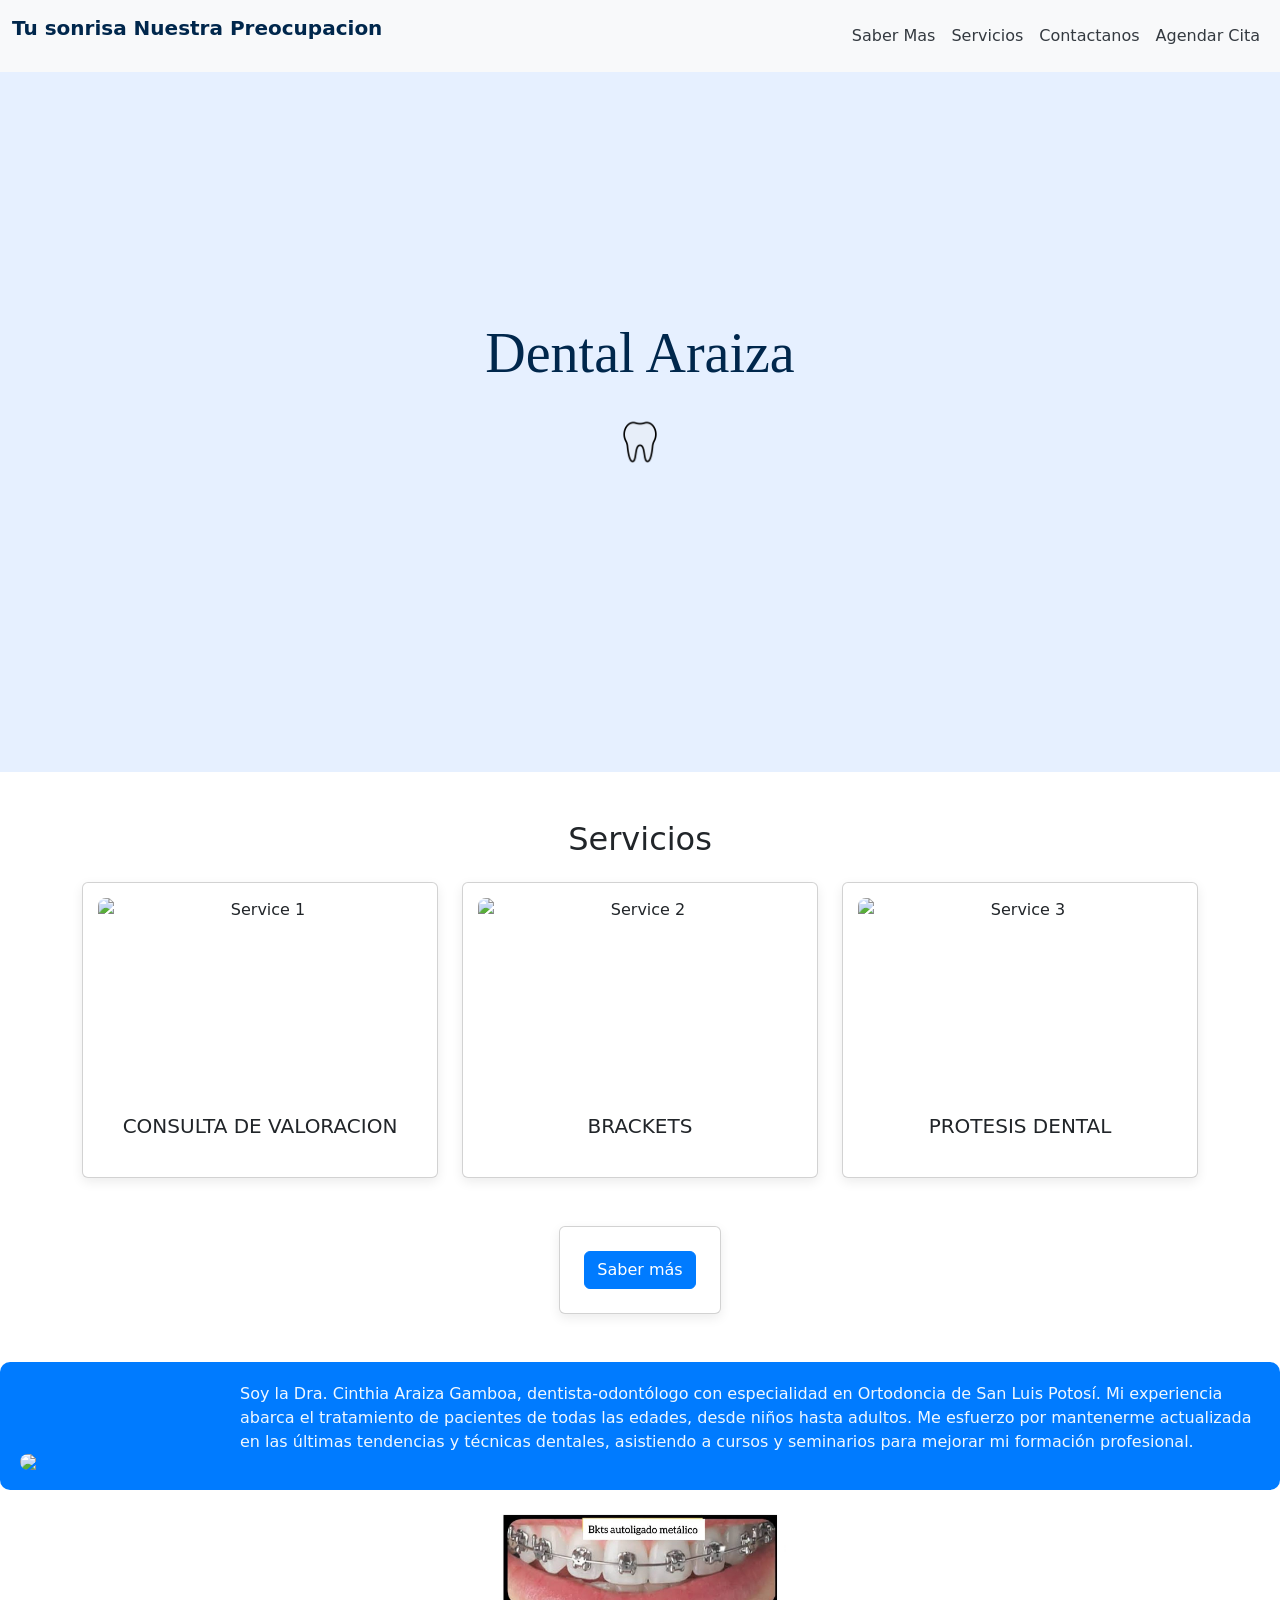
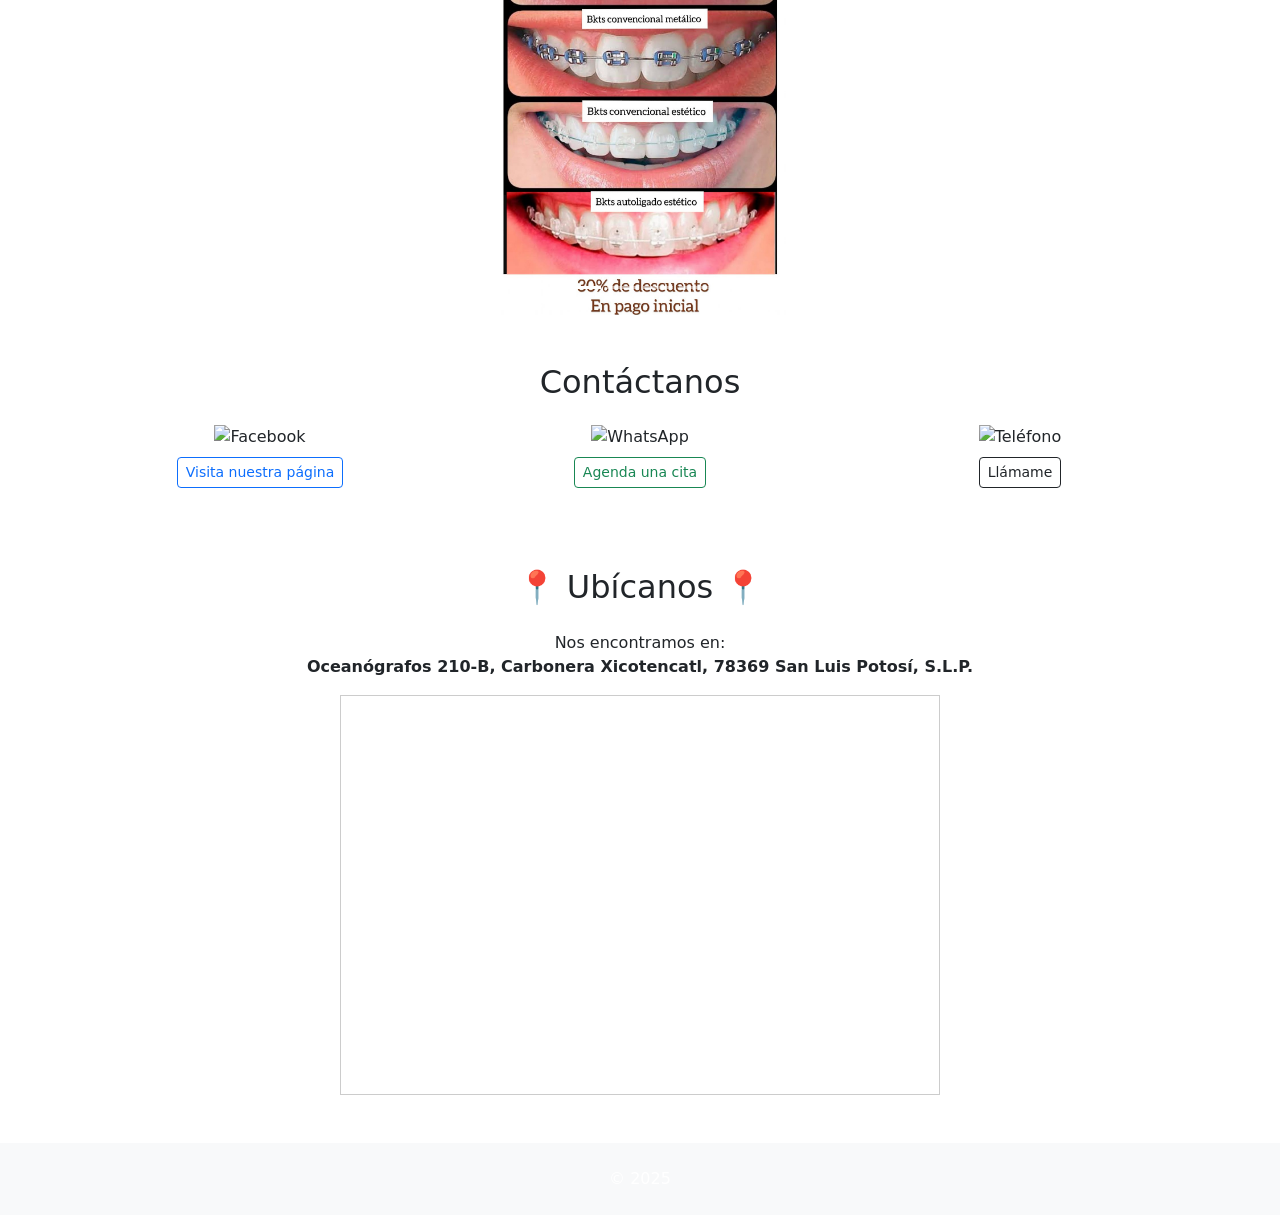
==== commit cc16c2bc: "se comentó el código" ====
--- a/index.html
+++ b/index.html
@@ -13,42 +13,43 @@
     <script src="https://cdn.jsdelivr.net/npm/bootstrap@5.3.3/dist/js/bootstrap.bundle.min.js"></script>
 </head>
 <body>
+    <!-- menu hamburgues a que dirije a secciones de la pagina o paginas externas como servicios   -->
     <nav class="navbar navbar-expand-lg navbar-light bg-light">
         <div class="container-fluid">
             <p class="navbar-brand">Tu sonrisa Nuestra Preocupacion</p>
             <button class="navbar-toggler" type="button" data-bs-toggle="collapse" data-bs-target="#navbarNav" aria-controls="navbarNav" aria-expanded="false" aria-label="Toggle navigation">
                 <span class="navbar-toggler-icon"></span>
-            </button>
+            </button><!--inicio del menu hamburguesa -->
             <div class="collapse navbar-collapse" id="navbarNav">
                 <ul class="navbar-nav ms-auto">
-                    <li class="nav-item">
+                    <li class="nav-item"><!--seccion saber mas dentro zona de una pequeña descripcion  de la pagina -->
                         <a class="nav-link" href="#mas">Saber Mas</a>
                     </li>
-                    <li class="nav-item">
+                    <li class="nav-item"><!--seccion servicios es extencion fuera de la pagina -->
                         <a class="nav-link" href="servicio.html">Servicios</a>
                     </li>
-                    <li class="nav-item">
+                    <li class="nav-item"><!--seccion contactanos zona de redes sociales dentro de la pagina -->
                         <a class="nav-link" href="#contactanos">Contactanos</a>
                     </li>
-                    <li class="nav-item">
+                    <li class="nav-item"><!--seccion citas es extencion fuera de la pagina -->
                         <a class="nav-link" href="citas.html">Agendar Cita</a>
                     </li>
                 </ul>
             </div>
         </div>
     </nav>
-
+<!-- imagen de diente que redirije al resumen/saber mas es un boton que te envia allí  --->
     <div class="container-fluid bg-light text-center py-5">
         <h1 class="display-4">Dental Araiza</h1>
         <p class="lead"></p>
         <a href="#mas" class="btn btn-pequeno btn-lg"><img src="botton.png"></a>
     </div>
-
+<!--- tarjetas de imagenes de demostración  --->
     <div class="container my-5" id="services">
         <h2 class="text-center mb-4">Servicios</h2>
         <div class="row">
             <div class="col-md-4">
-                <div class="card">
+                <div class="card"> <!-- primera tarjeta  consulta de valoracion-->
                     <img src="https://tinyurl.com/2xsndt2h" class="card-img-top" alt="Service 1">
                     <div class="card-body">
                         <h5 class="card-title">CONSULTA DE VALORACION</h5>
@@ -56,7 +57,7 @@
                 </div>
             </div>
             <div class="col-md-4">
-                <div class="card">
+                <div class="card"> <!-- segunda tarjeta imagen de brackets-->
                     <img src="https://tinyurl.com/2daadvd9" class="card-img-top" alt="Service 2">
                     <div class="card-body">
                         <h5 class="card-title">BRACKETS</h5>
@@ -64,7 +65,7 @@
                 </div>
             </div>
             <div class="col-md-4">
-                <div class="card">
+                <div class="card"> <!-- tercera tarjeta imagen de protesis dental-->
                     <img src="https://tinyurl.com/4r7c37hk" class="card-img-top" alt="Service 3">
                     <div class="card-body">
                         <h5 class="card-title">PROTESIS DENTAL</h5>
@@ -73,14 +74,14 @@
             </div>
         </div>
     </div>
-
+<!--boton que dirije a servicios  --->
 <div class="d-flex justify-content-center my-5">
   <div class="card p-4 text-center">
     <a href="servicio.html" class="btn btn-primary">Saber más</a>
   </div>
 </div>
 
-
+<!-- pequeño Resumen del medico seccion saber mas --->
     <div id="mas">
         <div class="About">
             <img class="doctor" src="https://tinyurl.com/j8mm323s">
@@ -89,14 +90,14 @@
     </div>
     <br>
 <div id="demo" class="carousel slide" data-bs-ride="carousel">
-    <!-- Indicators/dots -->
+    <!-- botones par cambiar las imagenes del carrusel -->
     <div class="carousel-indicators">
         <button type="button" data-bs-target="#demo" data-bs-slide-to="0" class="active"></button>
         <button type="button" data-bs-target="#demo" data-bs-slide-to="1"></button>
         <button type="button" data-bs-target="#demo" data-bs-slide-to="2"></button>
         <button type="button" data-bs-target="#demo" data-bs-slide-to="3"></button>
     </div>
-    <!-- The slideshow/carousel -->
+    <!-- carrussel de imagenes  -->
     <div class="carousel-inner">
         <div class="carousel-item active">
             <img src="carrusel1.jpg" alt="imagen1" class="d-block fotos">
@@ -112,16 +113,17 @@
             <img src="carrusel4.jpg" alt="imagen3" class="d-block fotos">
         </div>
     </div>
-    <!-- Left and right controls/icons -->
+    <!-- botones de cambio de imagenes derecho e izquierdo -->
+     <!--Derecho-->
     <button class="carousel-control-prev" type="button" data-bs-target="#demo" data-bs-slide="prev">
         <span class="carousel-control-prev-icon"></span>
-    </button>
+    </button> <!--Izquierdo-->
     <button class="carousel-control-next" type="button" data-bs-target="#demo" data-bs-slide="next" >
         <span class="carousel-control-next-icon"></span>
     </button>
 </div>
 
-
+<!--seccion  de contacto-->
 <div class="container my-5" id="contactanos">
   <h2 class="text-center mb-4">Contáctanos</h2>
   <div class="row text-center">
@@ -154,7 +156,7 @@
     </div>
   </div>
 </div>
-
+<!-- iframe que contiene una preview del local -->
 <div class="container my-5" id="ubicanos">
   <h2 class="text-center mb-4">📍 Ubícanos 📍</h2>
   <p class="text-center">
@@ -166,17 +168,10 @@
   </div>
 </div>
 
-
+<!--nothing-->
     <footer class="bg-light text-center py-4">
         <p>© 2025</p>
     </footer>
 </body>
 
 </html>
-
-
-
-
-
-
-
--- a/styleindex.css
+++ b/styleindex.css
@@ -64,14 +64,16 @@
     box-shadow: 0 4px 12px rgba(0, 0, 0, 0.08);
     text-align: center;
     padding: 15px;
+    height: 350px; /* altura fija */
 }
-.card img{
-    height: 50%;
-    width: 50%;
-    display: block;
-    margin: 0 auto;
+
+.card img {
+    width: 100%;
+    height: 200px; /* altura fija */
+    object-fit: cover; /* recorta sin deformar */
     border-radius: 8px;
 }
+
 /* Animación: Card se levanta y la imagen se agranda ligeramente */
 .card:hover {
     box-shadow: 0 8px 20px rgba(0, 0, 0, 0.15); /* Sombra más grande */
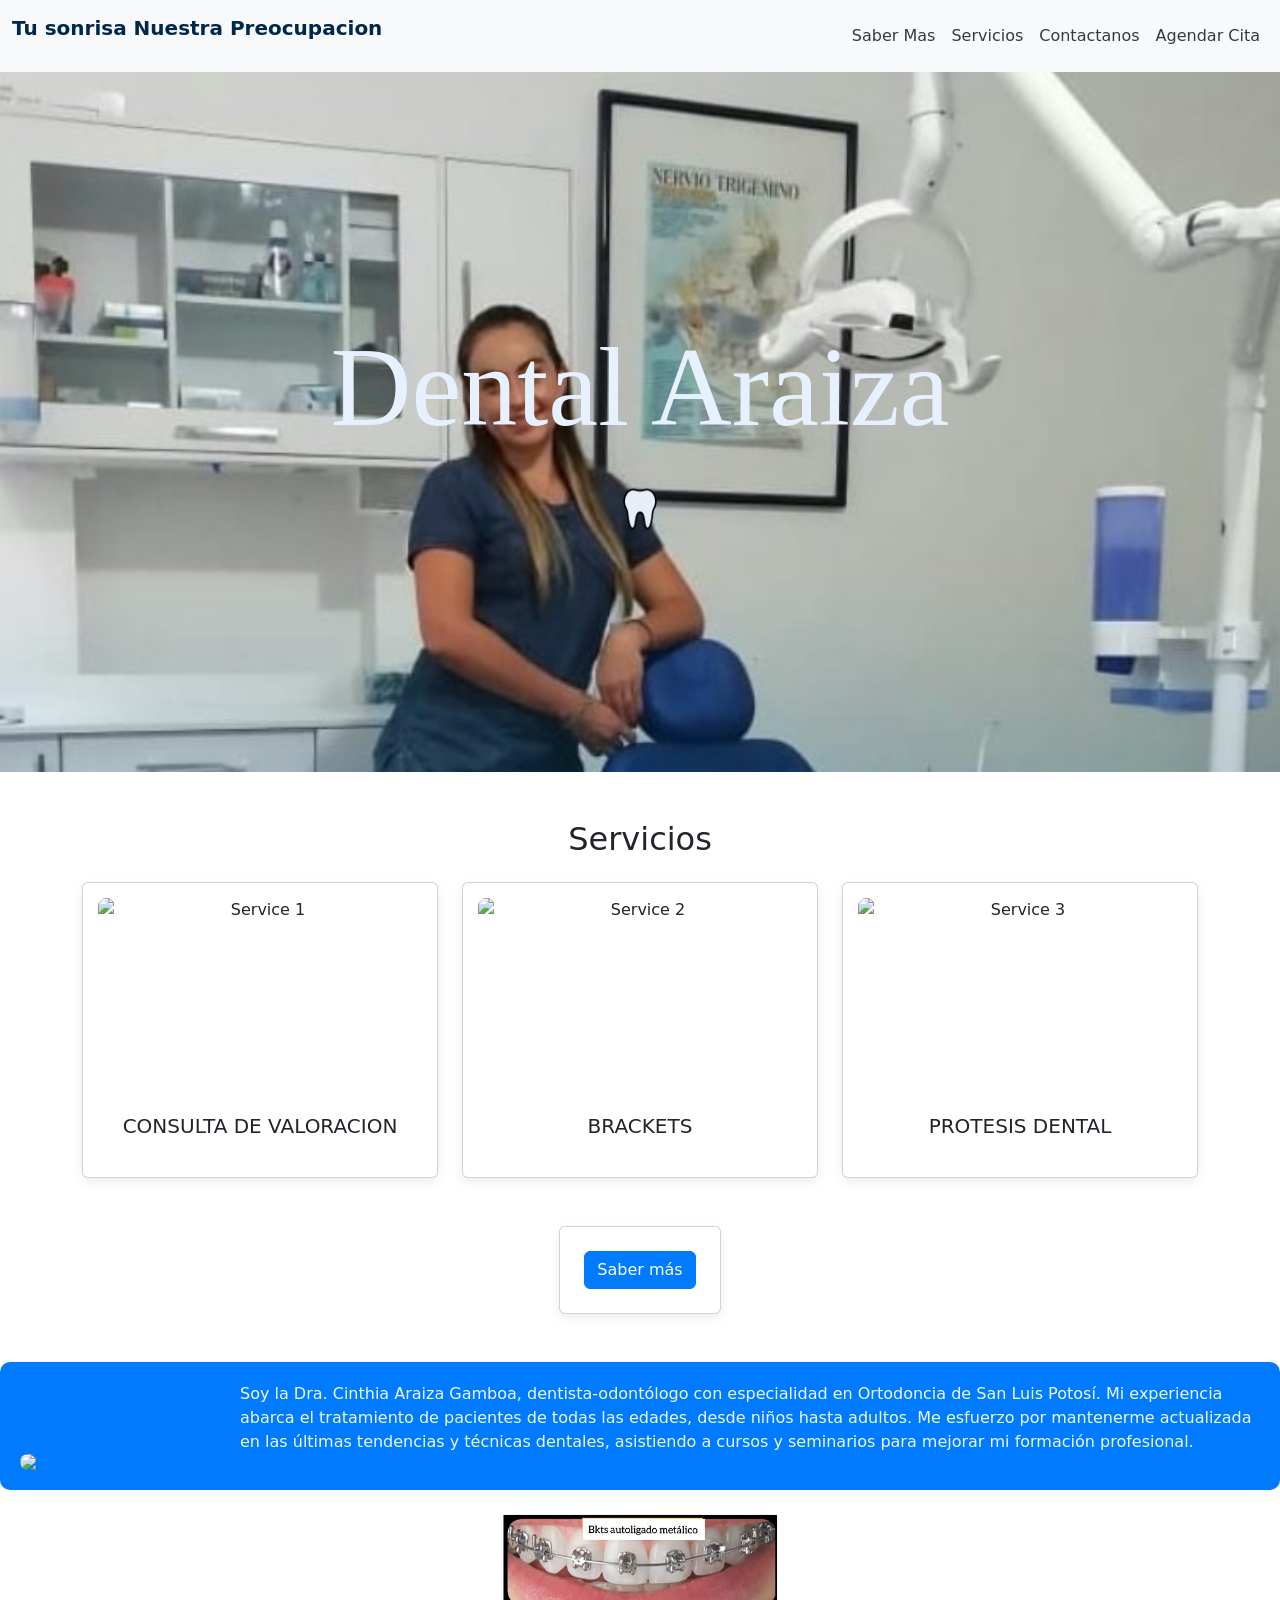
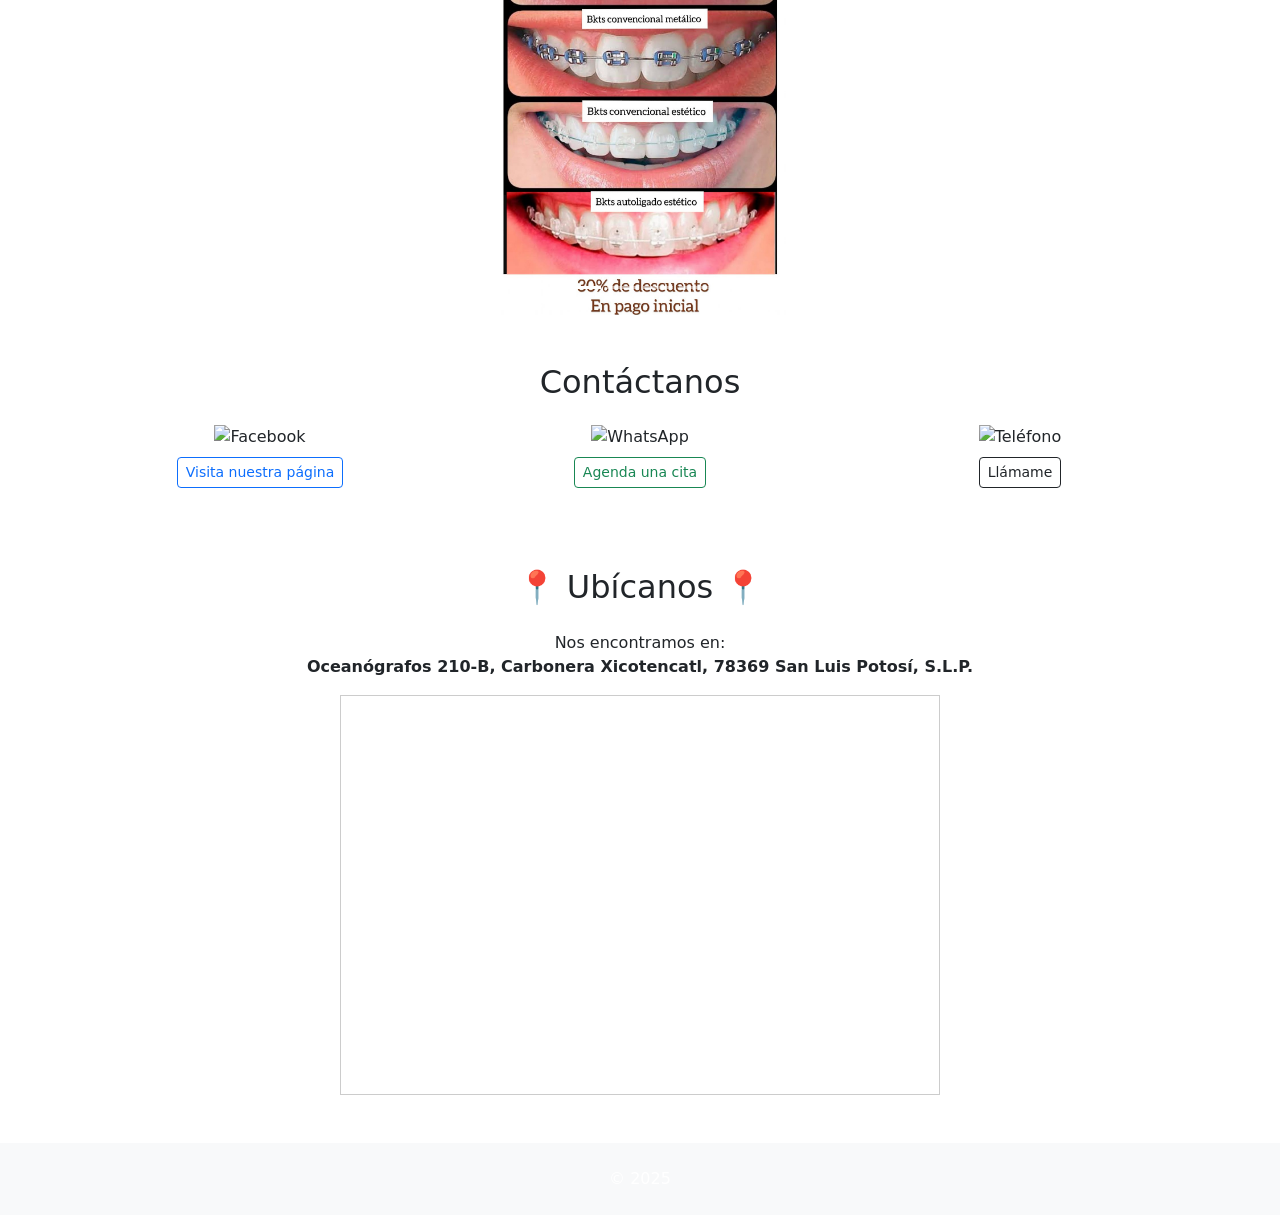
==== commit ecbbe53c: "Update index.html" ====
--- a/index.html
+++ b/index.html
@@ -84,7 +84,7 @@
 <!-- pequeño Resumen del medico seccion saber mas --->
     <div id="mas">
         <div class="About">
-            <img class="doctor" src="https://tinyurl.com/j8mm323s">
+            <img class="doctor" src="doctora.jpg">
             <p>Soy la Dra. Cinthia Araiza Gamboa, dentista-odontólogo con especialidad en Ortodoncia de San Luis Potosí. Mi experiencia abarca el tratamiento de pacientes de todas las edades, desde niños hasta adultos. Me esfuerzo por mantenerme actualizada en las últimas tendencias y técnicas dentales, asistiendo a cursos y seminarios para mejorar mi formación profesional.</p>
         </div>
     </div>
@@ -175,3 +175,5 @@
 </body>
 
 </html>
+
+
--- a/styleindex.css
+++ b/styleindex.css
@@ -18,14 +18,30 @@
 .container-fluid.bg-light.text-center.py-5 {
     height: 700px;
     background-color: var(--blue-light) !important;
-    color: var(--blue-dark);
+    color: var(--blue-light);
+    background-image: url(principal.jpg);
+    background-size: cover;
 }
 
 .display-4 {
-    color: var(--blue-dark);
-    padding-top: 200px;
-    font-family:'Times New Roman', Times, serif;
+  color: var(--blue-light);
+  font-size: 7rem !important;
+  font-family: 'Times New Roman', Times, serif;
+  padding-top: 200px;
+  animation: fadeInDown 1.5s ease-out;
 }
+
+@keyframes fadeInDown {
+  from {
+    opacity: 0;
+    transform: translateY(-50px);
+  }
+  to {
+    opacity: 1;
+    transform: translateY(0);
+  }
+}
+
 
 
 .navbar-brand {
@@ -174,3 +190,6 @@
 }
 
 
+
+
+
